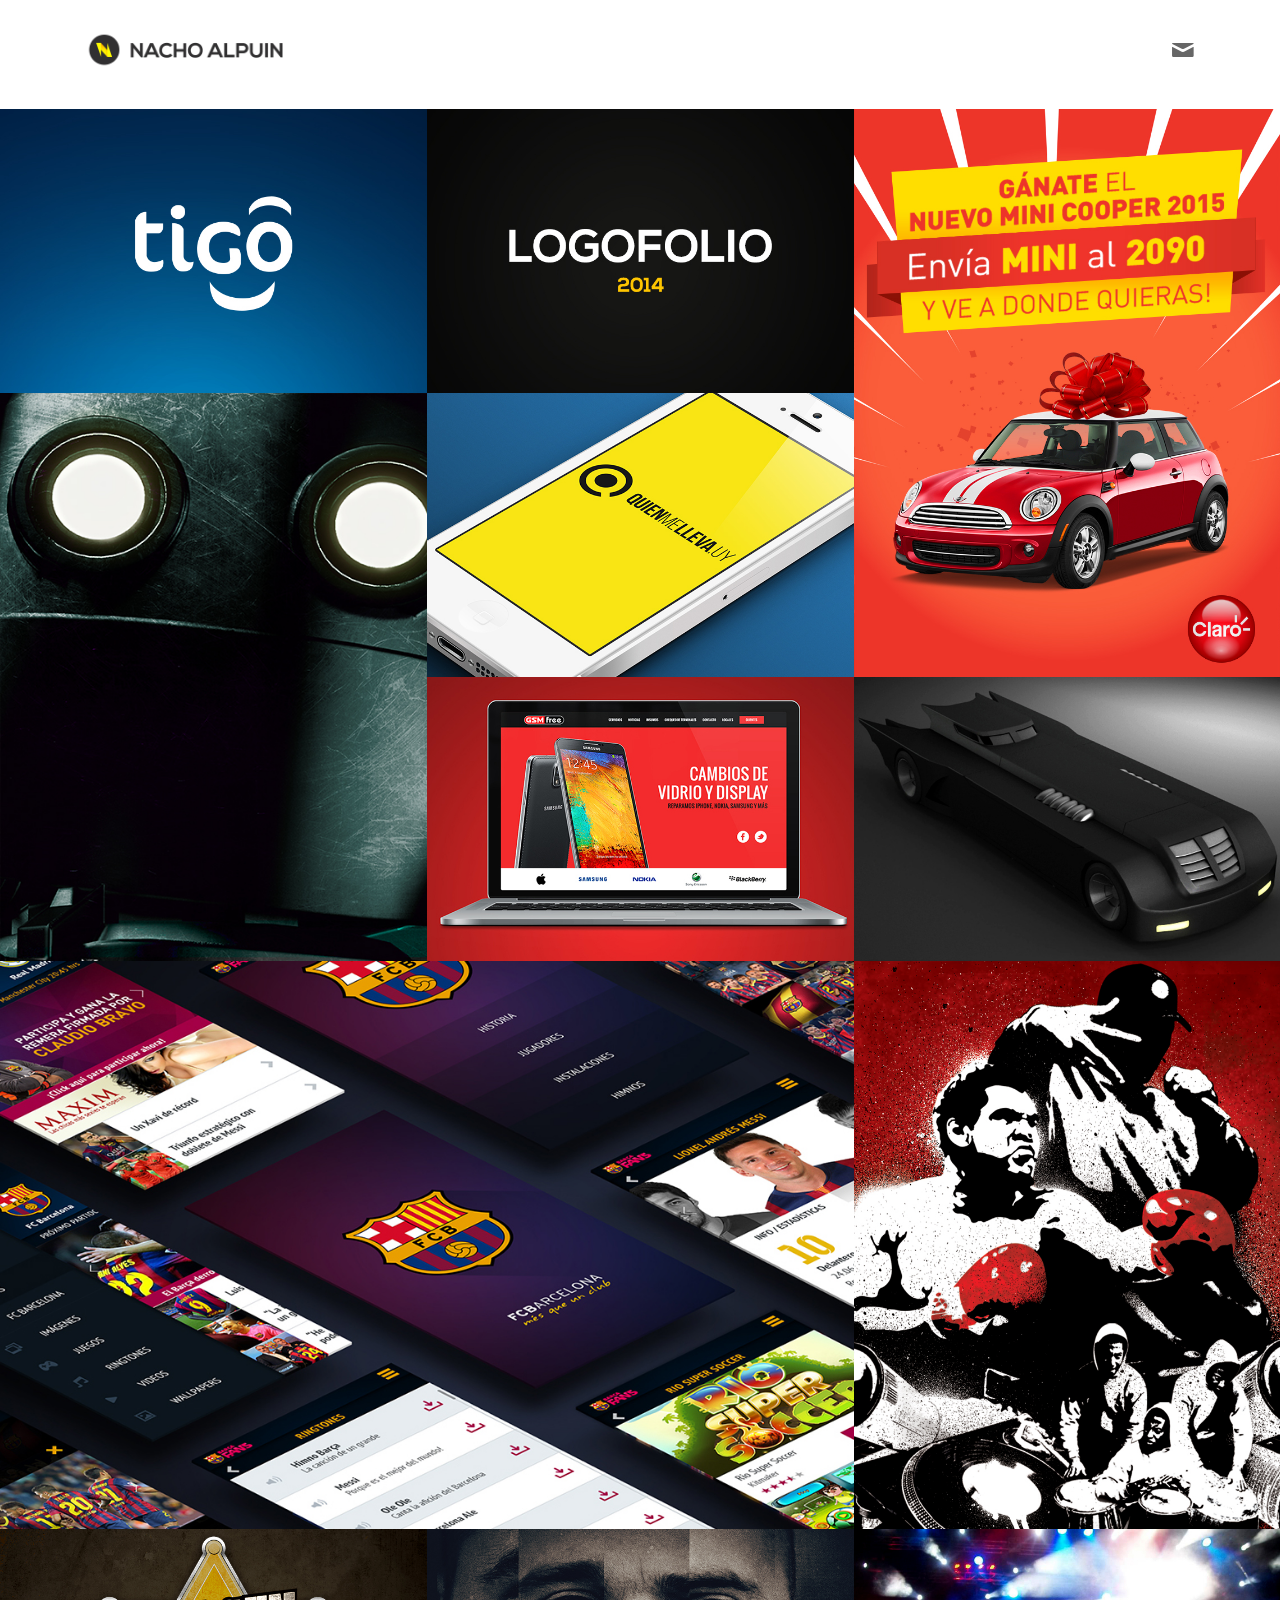
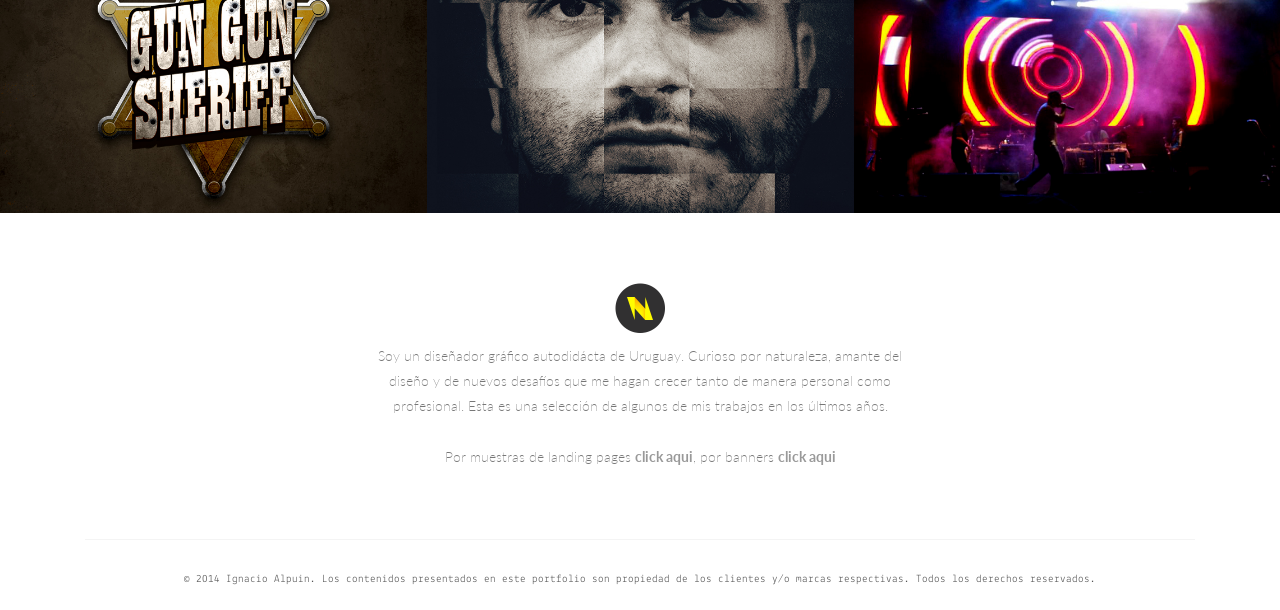
==== index.html @ 097c239c "Upload site" ====
<!DOCTYPE html>
<html lang="en">
<head>
	<meta charset="UTF-8" />
	<meta content="width=device-width,initial-scale=1.0,maximum-scale=1.0" name="viewport">
	<title>Nacho Alpuin Portfolio</title>
	<link rel="shortcut icon" type="image/x-icon" href="imgs/nacho-logo.ico">

	<!-- Font -->
	<link href='http://fonts.googleapis.com/css?family=Lekton:400,700' rel='stylesheet' type='text/css'>
	<link href='http://fonts.googleapis.com/css?family=Lato:300,400,700' rel='stylesheet' type='text/css'>
	
	<!-- Css -->
	<link rel="stylesheet" href="css/timber.css" />
	<link rel="stylesheet" href="css/templates.css" />
	<link rel="stylesheet" href="css/skin.css" />
	
	<!-- Bottom Scripts -->
	<script src="js/jquery-1.11.2.min.js"></script>
	<script src="js/timber.master.min.js"></script>
	<script src="js/template-functions.js"></script>
	
	<!-- Animated images -->

	
	<!-- Add fancyBox -->
	<link rel="stylesheet" href="fancybox/source/jquery.fancybox.css?v=2.1.5" type="text/css" media="screen" />
	<script type="text/javascript" src="fancybox/source/jquery.fancybox.pack.js?v=2.1.5"></script>
	<link rel="stylesheet" href="fancybox/source/helpers/jquery.fancybox-thumbs.css?v=1.0.7" type="text/css" media="screen" />
	<script type="text/javascript" src="fancybox/source/helpers/jquery.fancybox-thumbs.js?v=1.0.7"></script>
	
	<!-- Optionally add helpers - button, thumbnail and/or media -->
	<link rel="stylesheet" href="fancybox/source/helpers/jquery.fancybox-buttons.css?v=1.0.5" type="text/css" media="screen" />
	<script type="text/javascript" src="fancybox/source/helpers/jquery.fancybox-buttons.js?v=1.0.5"></script>
	<script type="text/javascript" src="fancybox/source/helpers/jquery.fancybox-media.js?v=1.0.6"></script>
	
	<!-- Add mousewheel plugin (this is optional) -->
	<script type="text/javascript" src="fancybox/lib/jquery.mousewheel-3.0.6.pack.js"></script>
	
	
	<script type="text/javascript">
		$("a.fancybox")
		.attr('rel', 'gallery')
		.fancybox({
			padding : 0
		});
	</script>
	
	

	<!--[if lt IE 9]>
    	<script type="text/javascript" src="http://html5shiv.googlecode.com/svn/trunk/html5.js"></script>
    <![endif]-->
	
	</script>

</head>
<body class="home-page">

	<!-- Side Navigation Menu -->
	<aside id="mobile-access" class="side-navigation-wrapper enter-right">
		<div class="side-navigation-header">
			<div class="logo">
				<a href="index.html"><img src="imgs/logo-dark.png" alt="Nacho Logo" /></a>
			</div>
			<div id="side-nav-hide" class="navigation-hide">
				<a href="">
					<span class="icon-cancel medium"></span>
				</a>
			</div>
		</div>
		
		<section class="section-block contact-2 bkg-grey-ultralight">
					<div class="row">
						<div class="column width-12">
							
							<h6 class="color-gray no-margin-top">CONTACTO</h6>
							<div class="contact-form-container">
								<form class="contact-form" action="php/send-email.php" method="post" novalidate>
									<div class="row">
										<div class="column width-6">
											<input type="text" name="fname" class="form-fname form-element large" placeholder="Nombre*" tabindex="1" required>
										</div>
										<div class="column width-6">
											<input type="text" name="lname" class="form-lname form-element large" placeholder="Apellido" tabindex="2">
										</div>
										<div class="column width-6">
											<input type="email" name="email" class="form-email form-element large" placeholder="Email*" tabindex="3" required>
										</div>
										<div class="column width-6">
											<input type="text" name="website" class="form-website form-element large" placeholder="Sitio Web" tabindex="4">
										</div>
										<div class="column width-6">
											<input type="text" name="honeypot" class="form-honeypot form-element large">
										</div>
									</div>
									<div class="row">
										<div class="column width-12">
											<textarea name="message" class="form-message form-element medium" placeholder="Mensaje*" tabindex="5" required></textarea>
											<div class="clear"></div>
											<input type="submit" value="Enviar" class="form-submit medium button bkg-charcoal bkg-hover-charcoal color-white color-hover-white">
										</div>
									</div>
								</form>
								<div class="form-response"></div>
							</div>
						</div>
					</div>
				</section>
		
		
		
		<div class="side-navigation-footer">
			
			&copy; 2014 Ignacio Alpuin. Los contenidos presentados en este portfolio son propiedad de los clientes y/o marcas respectivas. Todos los derechos reservados.
		</div>
	</aside>
	<!-- Side Navigation Menu End -->

	<div class="wrapper">
		<div class="wrapper-inner">

			<!-- Header -->
			<header class="header-3 header" data-helper-in-threshold="300" data-helper-out-threshold="500" data-sticky-threshold="300" data-compact-threshold="300">
				<div class="header-inner">
					<div class="row nav-bar reveal-side-navigation">
						<div class="column width-12 nav-bar-inner">
							<div class="logo">
								<a href="#"><img src="imgs/logo-dark.png" alt="Nacho Logo" /></a>
							</div>
							<div id="side-nav-show" class="navigation-show">
								<a href="#">
									<span class="icon-mail medium"></span>
								</a>
							</div>
						</div>
					</div>
				</div>
			</header>
			<!-- Header End -->

			<!-- Content -->
			<div class="content clearfix reveal-side-navigation">

				<!-- Portfolio Grid Section 5 -->
				<div class="section-block portfolio-5 full-width no-margins">
					<div class="row">
						<div class="column width-12">
							<div class="row content-grid-3 masonry-grid">
								<div class="grid-item design">
									<div class="thumbnail">
										<a class="overlay-link fancybox" href="imgs/portfolio/Quiero-Ganar_Facebook-App_Step01.jpg" rel="gallery01">
											<img src="imgs/thumbs/tigo_fb.jpg" alt=""/>
											<span class="overlay-info animation-fade-in">
												<span>
													<span>
														<span class="project-title">Dise&ntilde;o de aplicaci&oacute;n para Facebook</span><br>
														<span class="project-description">Tigo Colombia</span>
													</span>
												</span>
											</span>
										</a>
										<div class="hidden">
											<a class="fancybox" href="imgs/portfolio/Quiero-Ganar_Facebook-App_Step02.jpg" rel="gallery01"></a>
										</div>	
									</div>
								</div>
								<div class="grid-item design photography">
									<div class="thumbnail">
										<a class="overlay-link fancybox" href="imgs/portfolio/MobiPago.jpg" rel="gallery01">
											<img src="imgs/thumbs/logofolio.jpg" alt=""/>
											<span class="overlay-info animation-fade-in">
												<span>
													<span>
														<span class="project-title">Cat&Aacute;logo de logos</span><br>
														<span class="project-description">Varios clientes</span>
													</span>
												</span>
											</span>
										</a>
										<div class="hidden">
											<!-- Logos 01 -->
												<a class="fancybox" href="imgs/portfolio/ParkingMobi.jpg" rel="gallery01"></a>
												<a class="fancybox" href="imgs/portfolio/Amaru.jpg" rel="gallery01"></a>
												<a class="fancybox" href="imgs/portfolio/ContraLasCuerdas.jpg" rel="gallery01"></a>
												<a class="fancybox" href="imgs/portfolio/Goool.jpg" rel="gallery01"></a>
												<a class="fancybox" href="imgs/portfolio/Intese.jpg" rel="gallery01"></a>
												<a class="fancybox" href="imgs/portfolio/ColorBox.jpg" rel="gallery01"></a>
												<a class="fancybox" href="imgs/portfolio/TwilightGroupUSA.jpg" rel="gallery01"></a>
										</div>	
									</div>
								</div>
								<div class="grid-item design portrait">
									<div class="thumbnail">
										<a class="overlay-link fancybox" href="imgs/portfolio/Claro_Morris.jpg" rel="gallery01">
											<img src="imgs/thumbs/claro_mini.jpg" alt=""/>
											<span class="overlay-info animation-fade-in">
												<span>
													<span>
														<span class="project-title">Dise&ntilde;o promo Mini Cooper</span><br>
														<span class="project-description">Claro Paraguay.</span>
													</span>
												</span>
											</span>
										</a>
										<div class="hidden">
											<!-- Claro Mini -->
											<a class="fancybox" href="imgs/portfolio/Claro_Morris_02.jpg" rel="gallery01"></a>
											<a class="fancybox" href="imgs/portfolio/Claro_Morris_03.jpg" rel="gallery01"></a>
											<a class="fancybox" href="imgs/portfolio/Claro_Morris_04.jpg" rel="gallery01"></a>
										</div>	
									</div>
								</div>
								<div class="grid-item identity portrait">
									<div class="thumbnail">
										<a class="overlay-link fancybox" href="imgs/portfolio/LTP_LPYLT_Discos_Unclean.jpg" rel="gallery01">
											<img src="imgs/thumbs/ltp_tormenta.jpg" alt=""/>
											<span class="overlay-info animation-fade-in">
												<span>
													<span>
														<span class="project-title">Arte y dise&ntilde;o de disco</span><br>
														<span class="project-description">Latejapride* - Las palabras y la tormenta</span>
													</span>
												</span>
											</span>
										</a>
										<div class="hidden">
											<!-- LTP Las Palabras -->
											<a class="fancybox" href="imgs/portfolio/LTP_LPYLT_Discos_Unclean_02.jpg" rel="gallery01"></a>
											<a class="fancybox" href="imgs/portfolio/LTP_LPYLT_booklet_002.jpg" rel="gallery01"></a>
											<a class="fancybox" href="imgs/portfolio/LTP_LPYLT_booklet_003.jpg" rel="gallery01"></a>
											<a class="fancybox" href="imgs/portfolio/LTP_LPYLT_booklet_004.jpg" rel="gallery01"></a>
											<a class="fancybox" href="imgs/portfolio/LTP_LPYLT_Afiches.jpg" rel="gallery01"></a>
											<a class="fancybox" href="imgs/portfolio/LTP_LPYLT_facebookCovers.jpg" rel="gallery01"></a>
											<a class="fancybox" href="imgs/portfolio/LTP_LPYLT_LaMarchaTropical.jpg" rel="gallery01"></a>
										</div>	
									</div>
								</div>
								<div class="grid-item web-design photography">
									<div class="thumbnail">
										<a class="overlay-link fancybox" href="imgs/portfolio/QML_00.jpg" rel="gallery01">
											<img src="imgs/thumbs/QML_thumb.jpg" alt=""/>
											<span class="overlay-info animation-fade-in">
												<span>
													<span>
														<span class="project-title">Dise&ntilde;o web y logo</span><br>
														<span class="project-description">Quienmelleva.uy</span>
													</span>
												</span>
											</span>
										</a>
										<div class="hidden">
											<!-- QML -->
											<a class="fancybox" href="imgs/portfolio/QML_01.jpg" rel="gallery01"></a>
											<a class="fancybox" href="imgs/portfolio/QML_02.jpg" rel="gallery01"></a>
											<a class="fancybox" href="imgs/portfolio/QML_03.jpg" rel="gallery01"></a>
											<a class="fancybox" href="imgs/portfolio/QML_04.jpg" rel="gallery01"></a>
										</div>	
									</div>
								</div>
								<div class="grid-item identity">
									<div class="thumbnail">
										<a class="overlay-link fancybox" href="imgs/portfolio/GSM_01.jpg" rel="gallery01">
											<img src="imgs/thumbs/GSM_Free.jpg" alt=""/>
											<span class="overlay-info animation-fade-in">
												<span>
													<span>
														<span class="project-title">Dise&ntilde;o web y maquetaci&oacute;n</span><br>
														<span class="project-description">GSM Free Uruguay</span>
													</span>
												</span>
											</span>
										</a>
										<div class="hidden">
											<!-- GSM -->
											<a class="fancybox" href="imgs/portfolio/GSM_02.jpg" rel="gallery01"></a>
										</div>	
									</div>
								</div>
								<div class="grid-item photography large">
									<div class="thumbnail">
										<a class="overlay-link fancybox" href="imgs/portfolio/Barca_00.jpg" rel="gallery01">
											<img src="imgs/thumbs/fcb_fanApp.jpg" alt=""/>
											<span class="overlay-info animation-fade-in">
												<span>
													<span>
														<span class="project-title">Propuesta de redise&ntilde;o para app de Bar&ccedil;a Fans</span><br>
														<span class="project-description">Tigo Colombia & FC Barcelona</span>
													</span>
												</span>
											</span>
										</a>
										<div class="hidden">
											<!-- BARCELONA -->
											<a class="fancybox" href="imgs/portfolio/Barca_02.jpg" rel="gallery01"></a>
											<a class="fancybox" href="imgs/portfolio/Barca_03.jpg" rel="gallery01"></a>
											<a class="fancybox" href="imgs/portfolio/Barca_04.jpg" rel="gallery01"></a>
											<a class="fancybox" href="imgs/portfolio/Barca_05.jpg" rel="gallery01"></a>
										</div>	
									</div>
								</div>
								<div class="grid-item identity">
									<div class="thumbnail">
										<a class="overlay-link fancybox" href="imgs/portfolio/Illus_01.jpg" rel="gallery01">
											<img src="imgs/thumbs/ilustraciones_varias.jpg" alt=""/>
											<span class="overlay-info animation-fade-in">
												<span>
													<span>
														<span class="project-title">Ilustraci&Oacute;n, modelado 3D, Animaci&Oacute;n</span><br>
														<span class="project-description">Clientes Varios</span>
													</span>
												</span>
											</span>
										</a>
										<div class="hidden animGallery">
										
											<!-- ILUSTRACIONES VARIAS -->
											
										</div>
									</div>
								</div>
								<div class="grid-item design portrait">
									<div class="thumbnail">
										<a class="overlay-link fancybox" href="imgs/portfolio/CLC_01.jpg" rel="gallery01">
											<img src="imgs/thumbs/clc_disco.jpg" alt=""/>
											<span class="overlay-info animation-fade-in">
												<span>
													<span>
														<span class="project-title">Arte y dise&ntilde;o de disco</span><br>
														<span class="project-description">Contra Las Cuerdas</span>
													</span>
												</span>
											</span>
										</a>
										<div class="hidden">
											<!-- CLC -->
											<a class="fancybox" href="imgs/portfolio/CLC_02.jpg" rel="gallery01"></a>
											<a class="fancybox" href="imgs/portfolio/CLC_04.jpg" rel="gallery01"></a>
											<a class="fancybox" href="imgs/portfolio/CLC_05.jpg" rel="gallery01"></a>
										</div>
									</div>
								</div>
								<div class="grid-item web-design photography">
									<div class="thumbnail">
										<a class="overlay-link fancybox" href="imgs/portfolio/Logos_Alt_01.jpg" rel="gallery01">
											<img src="imgs/thumbs/other_logos.jpg" alt=""/>
											<span class="overlay-info animation-fade-in">
												<span>
													<span>
														<span class="project-title">Web & Mobile App Logos</span><br>
														<span class="project-description">Varios Clientes</span>
													</span>
												</span>
											</span>
										</a>
										<div class="hidden">
											<!-- OTROS LOGOS -->
											<a class="fancybox" href="imgs/portfolio/Logos_Alt_02.jpg" rel="gallery01"></a>
											<a class="fancybox" href="imgs/portfolio/Logos_Alt_03.jpg" rel="gallery01"></a>
											<a class="fancybox" href="imgs/portfolio/Logos_Alt_04.jpg" rel="gallery01"></a>
											<a class="fancybox" href="imgs/portfolio/Logos_Alt_06.jpg" rel="gallery01"></a>
											<a class="fancybox" href="imgs/portfolio/Logos_Alt_07.jpg" rel="gallery01"></a>
										</div>
									</div>
								</div>
								<div class="grid-item identity">
									<div class="thumbnail">
										<a class="overlay-link fancybox" href="imgs/portfolio/LTP_RC_01.jpg" rel="gallery01">
											<img src="imgs/thumbs/ltp_rompecabezas.jpg" alt=""/>
											<span class="overlay-info animation-fade-in">
												<span>
													<span>
														<span class="project-title">Arte y dise&ntilde;o de disco</span><br>
														<span class="project-description">Latejapride* - Rompecabezas</span>
													</span>
												</span>
											</span>
										</a>
										<div class="hidden">
											<!-- LTP RC -->
											<a class="fancybox" href="imgs/portfolio/LTP_RC_02.jpg" rel="gallery01"></a>
										</div>
									</div>
								</div>
								<div class="grid-item design">
									<div class="thumbnail">
										<!-- <a class="overlay-link fancybox fancybox.iframe" href="imgs/portfolio/ltpvisuales.html" rel="gallery01"> -->
										<a class="overlay-link fancybox" href="imgs/portfolio/ltp_visuales.gif" rel="gallery01">
											<img src="imgs/thumbs/visuales_ltp.jpg" alt=""/>
											<span class="overlay-info animation-fade-in">
												<span>
													<span>
														<span class="project-title">Dise&ntilde;o, edici&oacute;n, animaci&oacute;n y proyecci&oacute;n de visuales en vivo</span><br>
														<span class="project-description">Latejapride*</span>
													</span>
												</span>
											</span>
										</a>
									</div>
								</div>
							</div>
						</div>
					</div>
				</div>
				<!-- Portfolio Grid Section 5 End -->

			</div>
			<!-- Content End -->

			<!-- Footer 1-->
			<footer class="footer-1 footer reveal-side-navigation">
				<div class="footer-top center">
					<div class="row">
						<div class="column width-12">
							<div class="footer-logo">
								<a href="index.html"><img src="imgs/logo-footer.png" alt="Nacho Logo" /></a>
							</div>
						</div>
						<div class="column width-6 push-3">
							<div class="footer-top-inner">
								<p>Soy un dise&ntilde;ador gr&aacute;fico autodid&aacute;cta de Uruguay. Curioso por naturaleza, amante del dise&ntilde;o y de nuevos desaf&iacute;os que me hagan crecer tanto de manera personal como profesional. Esta es una selecci&oacute;n de algunos de mis trabajos en los &uacute;ltimos a&ntilde;os.</br></br><span class="moreSamples">Por muestras de landing pages <a href="http://landingsamples.rocksolidlabs.com/">click aqui</a>, por banners  <a href="http://bannersamples.rocksolidlabs.com/">click aqui</a></span></p>
							</div>
						</div>
					</div>
				</div>
				<div class="footer-bottom center">
					<div class="row">
						<div class="column width-12">
							<div class="footer-bottom-inner">
								<p class="copyright no-margin-bottom">&copy; 2014 Ignacio Alpuin. Los contenidos presentados en este portfolio son propiedad de los clientes y/o marcas respectivas. Todos los derechos reservados.</p>
							</div>
						</div>
					</div> 
				</div>
			</footer>
			<!-- Footer 1 End -->

		</div>
	</div>	
	
	<script type="text/javascript">
		
		if( !!window.chrome){
		console.log('fuckthisshit')
			$('.animGallery').append('<a class="fancybox" href="imgs/portfolio/Anim_icons.webp" rel="gallery01"></a><a class="fancybox" href="imgs/portfolio/Anim_Halloween_Vampi.webp" rel="gallery01"></a><a class="fancybox" href="imgs/portfolio/Anim_Halloween_Zombie.webp" rel="gallery01"></a><a class="fancybox" href="imgs/portfolio/Anim_Sheriff.webp" rel="gallery01"></a><a class="fancybox" href="imgs/portfolio/Anim_RubyConf.gif" rel="gallery01"></a><a class="fancybox" href="imgs/portfolio/Anim_Horses.webp" rel="gallery01"></a><a class="fancybox" href="imgs/portfolio/Illus_02.jpg" rel="gallery01"></a><a class="fancybox" href="imgs/portfolio/Illus_modem_01.jpg" rel="gallery01"></a><a class="fancybox" href="imgs/portfolio/Illus_modem_02.jpg" rel="gallery01"></a>')
			//Chrome	
		}else if( typeof InstallTrigger !== 'undefined' || Object.prototype.toString.call(window.HTMLElement).indexOf('Constructor') > 0 ){
			$('.animGallery').append('<a class="fancybox" href="imgs/portfolio/Anim_icons.png" rel="gallery01"></a><a class="fancybox" href="imgs/portfolio/Anim_Halloween_Vampi.png" rel="gallery01"></a><a class="fancybox" href="imgs/portfolio/Anim_Halloween_Zombie.png" rel="gallery01"></a><a class="fancybox" href="imgs/portfolio/Anim_Sheriff.png" rel="gallery01"></a><a class="fancybox" href="imgs/portfolio/Anim_RubyConf.gif" rel="gallery01"></a><a class="fancybox" href="imgs/portfolio/Anim_Horses.png" rel="gallery01"></a><a class="fancybox" href="imgs/portfolio/Illus_02.jpg" rel="gallery01"></a><a class="fancybox" href="imgs/portfolio/Illus_modem_01.jpg" rel="gallery01"></a><a class="fancybox" href="imgs/portfolio/Illus_modem_02.jpg" rel="gallery01"></a>')
			//Firefox & Safari
		}else{
			$('.animGallery').append('<a class="fancybox" href="imgs/portfolio/Anim_icons.gif" rel="gallery01"></a><a class="fancybox" href="imgs/portfolio/Anim_Halloween_Vampi.gif" rel="gallery01"></a><a class="fancybox" href="imgs/portfolio/Anim_Halloween_Zombie.gif" rel="gallery01"></a><a class="fancybox" href="imgs/portfolio/Anim_Sheriff.gif" rel="gallery01"></a><a class="fancybox" href="imgs/portfolio/Anim_RubyConf.gif" rel="gallery01"></a><a class="fancybox" href="imgs/portfolio/Anim_Horses.gif" rel="gallery01"></a><a class="fancybox" href="imgs/portfolio/Illus_02.jpg" rel="gallery01"></a><a class="fancybox" href="imgs/portfolio/Illus_modem_01.jpg" rel="gallery01"></a><a class="fancybox" href="imgs/portfolio/Illus_modem_02.jpg" rel="gallery01"></a>')
			//Others
		}
	</script>	
		
</body>
</html>
---- css/timber.css ----
/*------------------------------------------------------------------
Timber Framework
Version: 1;
Author: ThemeMountain
Copyright: ThemeMountain
License: MIT

[Table of contents]

1. Common
2. Timber Grid
3. Helper Classes
4. Prototype Classes
5. Main Navigation
6. Side Navigation
7. Overlay Navigation
8. Images
9. Content Grids
10. Feature Columns
11. Form Elements
12. Buttons
13. Dropdowns
14. Lists
15. Tabs
16. Accordion
17. Tables
18. Pricing Tables
19. Boxes
20. Labels
21. Charts
22. Video & Audio
23. Dividers
24. Typography
25. Blockquotes
26. Code & Pre
27. Font Icons
28. Display Classes
29. Color Classes
30. Text Highlight
31. Animation
32. Media Queries
-------------------------------------------------------------------*/

/*------------------------------------------------------------------
[1. Common]
*/
html{
	font-size: 62.5%;
}
html, body {
	max-width: 100%;
}
body {
	padding: 0;
	margin: 0;
	background: #ffffff;
	color: #666666;
 	font-family: "Helvetica Neue", "Helvetica", Helvetica, Arial, sans-serif;
 	font-weight: normal;
	font-style: normal;
	font-size: 1.4rem;
	line-height: 1;
	overflow-x: hidden !important;
    overflow-y: scroll;
    -webkit-text-size-adjust: none;
}
*,
*:before,
*:after {
	-moz-box-sizing: border-box;
	-webkit-box-sizing: border-box;
	box-sizing: border-box;
}
.page-fade-reset{
	opacity: 1;
	-webkit-transition-duration: 0ms;
	-moz-transition-duration: 0ms;
	-o-transition-duration: 0ms;
	-ms-transition-duration: 0ms;
	transition-duration: 0ms;
}
.page-fade-out{
	opacity: 0;
	-webkit-transition-property: opacity;
	-moz-transition-property: opacity;
	-o-transition-property: opacity;
	-ms-transition-property: opacity;
	transition-property: opacity;
	-webkit-transition-duration: 500ms;
	-moz-transition-duration: 500ms;
	-o-transition-duration: 500ms;
	-ms-transition-duration: 500ms;
	transition-duration: 500ms;
	-webkit-backface-visibility: hidden;
}

/*------------------------------------------------------------------
[2. Timber Grid]
*/
.wrapper{
	width: 100%;
	background: #ffffff;
	margin-right: auto;
	margin-left: auto;
	overflow: hidden;
}
.wrapper-inner{
	max-width: 100%;
	margin-right: auto;
	margin-left: auto;
	overflow: hidden;
}
.aux-navigation-active .wrapper{
	position: relative;
}
.mobile.aux-navigation-active .wrapper{
	position: fixed;
}
.row{
	width: 100%;
	max-width: 114rem;
	margin-right: auto;
	margin-left: auto;
	margin-top: 0;
	margin-bottom: 0;
}
.row.full-width{
	max-width: 100%;
}
.row .row{
	width: auto;
	margin-right: -1.5rem;
	margin-left: -1.5rem;
}
.row:before, 
.row:after{
	content: ".";
	display: block;
	height: 0;
	overflow: hidden;
}
.row:after{
	clear: both;
}
.column,
[class*="content-grid"] .grid-item{
	width: 100%;
	padding-left: 1.5rem;
	padding-right: 1.5rem;
	float: left;
}
.row.collapse .column{
	padding-left: 0;
	padding-right: 0;
}

/*Row padding*/
.row.small{
	padding: 3rem 0;
}
.row.medium{
	padding: 5rem 0;
}
.row.large{
	padding: 7rem 0;
}
.row.xlarge{
	padding: 9rem 0;
}

/*Columns Widths*/
.width-1	{width: 8.33333%;}
.width-2	{width: 16.66667%;}
.width-3	{width: 25%;}
.width-4	{width: 33.33333%;}
.width-5	{width: 41.66667%;}
.width-6	{width: 50%;}
.width-7	{width: 58.33333%;}
.width-8	{width: 66.66667%;}
.width-9	{width: 75%;}
.width-10	{width: 83.33333%;}
.width-11	{width: 91.66667%;}
.width-12	{width: 100%;}

/*Push - Pull*/
.column[class*='push-'],
.column[class*='pull-']{
	position: relative;
}
.push-1		{left: 8.33333%;}
.push-2		{left: 16.66667%;}
.push-3		{left: 25%;}
.push-4		{left: 33.33333%;}
.push-5		{left: 41.66667%;}
.push-6		{left: 50%;}
.push-7		{left: 58.33333%;}
.push-8		{left: 66.66667%;}
.push-9		{left: 75%;}
.push-10	{left: 83.33333%;}
.push-11	{left: 91.66667%;}

.pull-1		{right: 8.33333%;}
.pull-2		{right: 16.66667%;}
.pull-3		{right: 25%;}
.pull-4		{right: 33.33333%;}
.pull-5		{right: 41.66667%;}
.pull-6		{right: 50%;}
.pull-7		{right: 58.33333%;}
.pull-8		{right: 66.66667%;}
.pull-9		{right: 75%;}
.pull-10	{right: 83.33333%;}
.pull-11	{right: 91.66667%;}

/*Offset*/
.offset-1	{margin-left: 8.33333%;}
.offset-2	{margin-left: 16.66667%;}
.offset-3	{margin-left: 25%;}
.offset-4	{margin-left: 33.33333%;}
.offset-5	{margin-left: 41.66667%;}
.offset-6	{margin-left: 50%;}
.offset-7	{margin-left: 58.33333%;}
.offset-8	{margin-left: 66.66667%;}
.offset-9	{margin-left: 75%;}
.offset-10	{margin-left: 83.33333%;}
.offset-11	{margin-left: 91.66667%;}

/*Clear Margins*/
.alpha{padding-left: 0;}
.omega{padding-right: 0;}

/*Clearfix*/
.clear {
	width: 0;
	height: 0;
	display: block;
	clear: both;
	overflow: hidden;
	visibility: hidden;
}
.clearfix:before,
.clearfix:after,
.row:before,
.row:after{
	height: 0;
	content: ".";
	display: block;
	overflow: hidden;
}
.clearfix:after,
.row:after{
	clear: both;
}

/*------------------------------------------------------------------
[3. Helper Classes]
*/
.left{
	text-align: left;
}
.right{
	text-align: right;
}
.center{
	text-align: center;
}
.pull-left{
	float: left !important;
}
.pull-right{
	float: right !important;
}
.v-align-bottom{
	vertical-align: bottom !important;
}
.v-align-top{
	vertical-align: top !important;
}
.v-align-top .background-on-mobile{
	margin-top: -2rem;
}
.v-align-bottom .background-on-mobile{
	margin-bottom: -2rem;
}
.hide{
	display: none !important;
	visibility: hidden;
}
.show{
	display: block !important;
}
.mobile .hide-on-mobile,
.mobile .hide-on-mobile *{
	display: none !important;
}
.inline,
[class*="border-"].inline,
[class*="bkg-"].inline{
	display: inline-block !important;
}
.no-margins{
	margin: 0 !important;
}
.no-margin-bottom{
	margin-bottom: 0 !important;
}
.no-margin-top{
	margin-top: 0 !important; 
}
.no-margin-left{
	margin-left: 0 !important;
}
.no-margin-right{
	margin-right: 0 !important; 
}

/*------------------------------------------------------------------
[4. Prototype Classes]
*/
.prototype{
	font-size: 1.1rem;
	line-height: 3.5rem;
}
.row.prototype .column:nth-child(odd){
	background: #f9f9f9;
}
.row.prototype .column:nth-child(even){
	background: #eee;
}

/*------------------------------------------------------------------
[5. Main Navigation]
*/
.nav-bar{
	width: 100%;
	min-height: 5rem;
}
.nav-bar-inner{
	position: relative;
}
.nav-bar .logo{
	height: 5rem;
	line-height: 5rem;
	float: left;
}
.navigation{
	float: left;
}
.navigation.nav-right{
	float: right;
}
.navigation.nav-center{
	float: none;
	display: block;
}
.navigation ul{
	padding: 0;
	margin: 0;
	list-style: none;
}
.navigation.nav-center ul{
	text-align: center;
}
.navigation ul li{
	margin: 0;
	float: left;
}
.navigation.nav-center ul > li{
	margin-left: -0.4rem;
	float: none;
	display: inline-block;
}
.navigation .sub-menu{
	width: 16rem;
	text-align: left;
	background: #222222;
	background: rgba(34,34,34,1);
	box-shadow: 0 0.2rem 0.2rem rgba(0,0,0,.3);
	opacity: 0;
	visibility: hidden;
	position: absolute;
	z-index: 101;
}
.navigation .sub-menu ul{
	top: 0;
	left: 16rem;
}
.navigation .sub-menu li{
	background: none;
	border-bottom: 1px solid #272727;
	float: none;
}
.navigation ul li a{
	padding: 0 1.5rem;
	font-family: Arial,serif; 
	font-size: 1.1rem;
	color: #878787; 
	text-decoration: none;
	display: block;
	word-wrap: break-word;
}
.navigation > ul > li > a{
	background-color: rgba(0,0,0,0);
	line-height: 5rem;
}
.navigation ul li:hover > a{
	background: #222222;
	color: #ffffff;
}
.navigation .sub-menu li a{
	padding: 1.2rem 1.5rem;
	line-height: 1.8;
	color: #666666;
}
.navigation .sub-menu li:last-child{
	border: none;
}
.navigation .sub-menu li.menu-item-has-children > a:after{
	width: 5px;
	height: 5px;
	margin-right: -8px;
	font-size: 9px;
	content:"\25b8";
	float: right;
    position: relative;
    top: 1px;   
}
.navigation .sub-menu li:hover > a{
	background: #333333;
	color: #ffffff;
}
.navigation ul li:hover > .sub-menu{
	visibility: visible;
	opacity: 1;
}
.navigation ul li.current > a{
	background: #1b1b1b;
	color: #ffffff;
}
.navigation ul li.current > a:hover{
	color: #ffffff;
}

/* Mega Sub Menu */
.navigation .mega-sub-menu{
	width: 100%;
	padding: 2rem 0;
	background: #222222;
	background: rgba(34,34,34,1);
	box-shadow: 0 0.2rem 0.2rem rgba(0,0,0,.3);
	opacity: 0;
	visibility: hidden;
	position: absolute;
	left: 0;
	z-index: 101;
}
.navigation .mega-sub-menu > li{
	width: 33.33333%;
	padding: 0 2rem;
	text-align: left;
	float: left;
	border-right: 1px solid #333333;
}
.navigation .mega-sub-menu > li:last-child{
	border-right: none;
}
/* Mega Menu Link Parent */
.navigation .mega-sub-menu > li > a{
	padding: 0rem 1.5rem 0.7rem 1.5rem;
	font-size: 1.2rem;
	line-height: 1.8;
	text-transform: uppercase;
}
/* Mega Menu Child Links */
.navigation .mega-sub-menu ul li a{
	padding: 0.6rem 1.5rem;
	line-height: 1.8;
	color: #666666;
}
.navigation .mega-sub-menu ul li.current > a{
	color: #ffffff;
}
.navigation .mega-sub-menu ul li:hover > a{
	background: #333333;
	color: #ffffff;
}
.navigation .mega-sub-menu li ul > li{
	float: none;
}
.navigation ul li:hover > .mega-sub-menu{
	visibility: visible;
	opacity: 1;
}

/* Menu Animation Attributes */
.navigation .sub-menu,
.navigation .mega-sub-menu{
	-webkit-transition-property: -webkit-transform, opacity, visibility;
	-moz-transition-property: -moz-transform, opacity, visibility;
	-o-transition-property: -o-transform, opacity, visibility;
	transition-property: transform, opacity, visibility;
	-webkit-transition-duration: 400ms;
	-moz-transition-duration: 400ms;
	-o-transition-duration: 400ms;
	transition-duration: 400ms;
}
.navigation ul li a{
	-webkit-transition-property: background, color, line-height;
	-moz-transition-property: background, color, line-height;
	-o-transition-property: background, color, line-height;
	transition-property: background, color, line-height;
	-webkit-transition-duration: 500ms;
	-moz-transition-duration: 500ms;
	-o-transition-duration: 500ms;
	transition-duration: 500ms;
}

/* Mobile */
.mobile header .navigation{
	display: none !important;
}

/* Mobile Access */
.mobile .navigation-show{
	display: block;
}

/* Aux Nav Toggle Button*/
.navigation-show{
	width: 2.4rem;
	height: 5rem;
	text-align: center;
	display: none;
	float: right;
}
.navigation-show a{
	height: 100%;
	text-align: center;
	color:#666666;
	display: block;
}
.navigation-show a:hover{
	color:#fff;
}
.navigation-hide{
	height: 5rem;
	line-height: 5rem;
	float: right;
}
.navigation-hide a.hide{
	width: 5rem;
	height: 5rem;
	text-align: center;
	color: #666666;
	display: inline-block;
}
.navigation-hide a.hide:hover{
	color:#fff;
}

/*------------------------------------------------------------------
[6. Side Navigation]
*/
.side-navigation-wrapper{
	width: 35rem;
	min-height: 100%;
	padding: 0;
	background: #292929;
	box-shadow: inset -7px 0 9px -7px rgba( 0, 0, 0, 0.6 );
	position: fixed;
	left: 0;
	right: auto;
	z-index: 102;
	-webkit-transform: translate3d(-35rem,0,0);
	   -moz-transform: translate3d(-35rem,0,0);
	    -ms-transform: translate3d(-35rem,0,0);
	     -o-transform: translate3d(-35rem,0,0);
	        transform: translate3d(-35rem,0,0);
}
.side-navigation-wrapper.enter-right{
	text-align: left;
	box-shadow: inset 7px 0 9px -7px rgba( 0, 0, 0, 0.6 );
	right: 0;
	left: auto;
	-webkit-transform: translate3d(35rem,0,0);
	   -moz-transform: translate3d(35rem,0,0);
	    -ms-transform: translate3d(35rem,0,0);
	     -o-transform: translate3d(35rem,0,0);
	        transform: translate3d(35rem,0,0);
}
.side-navigation-wrapper.active{
	-webkit-transform: translate3d(0,0,0);
	   -moz-transform: translate3d(0,0,0);
	    -ms-transform: translate3d(0,0,0);
	     -o-transform: translate3d(0,0,0);
	        transform: translate3d(0,0,0);
}
.element-reveal-left{
	-webkit-transform: translate3d(35rem,0,0);
	   -moz-transform: translate3d(35rem,0,0);
	    -ms-transform: translate3d(35rem,0,0);
	     -o-transform: translate3d(35rem,0,0);
	        transform: translate3d(35rem,0,0);
}
.element-reveal-right{
	-webkit-transform: translate3d(-35rem,0,0);
	   -moz-transform: translate3d(-35rem,0,0);
	    -ms-transform: translate3d(-35rem,0,0);
	     -o-transform: translate3d(-35rem,0,0);
	        transform: translate3d(-35rem,0,0);
}
.side-navigation-wrapper,
.reveal-side-navigation{
	-webkit-transition-property: -webkit-transform, visibility;
	   -moz-transition-property: -moz-transform, visibility;
	    -ms-transition-property: -ms-transform, visibility;
	     -o-transition-property: -o-transform, visibility;
	        transition-property: transform, visibility;
}
.element-reveal-left,
.element-reveal-right{
	position: relative;
}
.mobile .side-navigation-wrapper{
	visibility: hidden;
}
.mobile .side-navigation-wrapper.active{
	visibility: visible;
}

/* Side navigation fallback for
 non CSS3 supporting browsers */
.side-navigation-wrapper.hide{
	visibility: hidden;
	left: -35rem;
}
.side-navigation-wrapper.enter-right.hide{
	right: -35rem;
}
.element-show-left{
	left: 35rem;
}
.element-show-right{
	left: -35rem;
}
.element-show-left,
.element-show-right{
	position: relative !important;
}

/* Menu */
.side-navigation{
	width: 100%;
	height: 100%;
}
.side-navigation:before, 
.side-navigation:after{
	content: ".";
	display: block;
	height: 0;
	overflow: hidden;
	clear: both;
}
.side-navigation ul{
	padding: 0;
	margin: 0;
	list-style: none;
}
.side-navigation ul li{
	width:100%;
	display:block;
	margin-bottom: 0;
}
.side-navigation ul li a{
	font-size: 1.2rem;
	line-height: 1;
	color: #999999; 
	text-decoration: none;
	display: block;
	padding: 1.3rem 4rem;
	word-wrap: break-word;
	-webkit-transition-property: background, color;
	-moz-transition-property: background, color;
	-o-transition-property: background, color;
	transition-property: background, color;
	-webkit-transition-duration: 300ms;
	-moz-transition-duration: 300ms;
	-o-transition-duration: 300ms;
	transition-duration: 300ms;
}
.side-navigation ul li a:hover{
	color:#ffffff;
}
.side-navigation .sub-menu a{
	padding: 1.1rem 4rem 1.1rem 5.5rem;
	color: #666666;
}
.side-navigation .sub-menu .sub-menu a{
	padding-left: 7rem;
}
.side-navigation  ul li:hover > .sub-menu{
	opacity: 1;
}
.side-navigation ul li.current > a{
	color:#ffffff;
	font-weight: bold;
}
.side-navigation ul li.current > a:hover{
	color:#ffffff;
}
.content-side-navigation-screen{
	width: 100%;
	height: 100%;
	display: block;
	background: rgba( 0, 0, 0, 0.2 );
	position: absolute;
	top: 0;
	left: 0;
	z-index: 101;
}
.side-navigation .sub-menu{
	overflow: hidden;
}
.side-navigation .sub-menu{
	height: 0;
	-webkit-transition-property: height;
	-moz-transition-property: height;
	-o-transition-property: height;
	transition-property:  height;
	-webkit-transition-duration: 300ms;
	-moz-transition-duration: 300ms;
	-o-transition-duration: 300ms;
	transition-duration: 300ms;
}
.mobile .side-navigation-wrapper.active{
	position: absolute;
}

/*------------------------------------------------------------------
[8. Images]
*/
img{
	max-width: 100%;
	height: auto;
	display: inline-block;
	vertical-align: middle;
	border: none;
	outline: none;
}

/*Alignment*/
img.pull-left,
.thumbnail.pull-left{
	margin: 0 1.5rem 1rem 0;
}
img.pull-right,
.thumbnail.pull-right{
	margin: 0 0 1.5rem 1rem;
}

/* Thumbnail */
.thumbnail{
	width: 100%;
	margin-bottom: 3rem;
	position: relative;
	overflow: hidden;
	float: left;
}
.thumbnail > span,
.thumbnail > a{
	width: 100%;
	height:100%;
	float: left;
}

/* Captions */
.caption-below{
	width: 100%;
	padding: 1rem 1.5rem;
	font-size: 1.2rem;
	font-style: italic;
	border: 1px solid #eeeeee;
	float: left;
}
.thumbnail .caption-over-outer{
	width: 100%;
	height: 100%;
	padding: 2rem;
	display: table;
	opacity: 0;
	position: absolute;
	bottom: 0;
	z-index: 2;
}
.thumbnail .caption-over-inner{
	width: 100%;
	height: 100%;
	display: table-cell;
	vertical-align: middle;
}
.thumbnail .caption-over-inner *:first-child{
	margin-top: 0;
}
.thumbnail .caption-over-inner *:last-child{
	margin-bottom: 0;
}

/* Overlays */
.thumbnail > span,
.thumbnail > a{
	width: 100%;
	height: 100%;
	display: block;
	outline: none;
	border: none;
	overflow: hidden;
	position: relative;
	top: 0;
	left: 0;
}
.thumbnail > span:hover .overlay-info,
.thumbnail > a:hover .overlay-info, 
.thumbnail > a:focus .overlay-info {
	opacity: 1;
	-webkit-transform: translate3d(0,0,0) rotate3d(1, 1, 1, 0deg) scale3d(1, 1, 1);
       -moz-transform: translate3d(0,0,0) rotate3d(1, 1, 1, 0deg) scale3d(1, 1, 1);
        -ms-transform: translate3d(0,0,0) rotate3d(1, 1, 1, 0deg) scale3d(1, 1, 1);
         -o-transform: translate3d(0,0,0) rotate3d(1, 1, 1, 0deg) scale3d(1, 1, 1);
            transform: translate3d(0,0,0) rotate3d(1, 1, 1, 0deg) scale3d(1, 1, 1);
}
.overlay-info{
	width: 100%;
	height: 100%;
	padding: 0;
	margin: 0;
	color: #fff;
	border: none;
	background: #000;
	background: rgba(0,0,0,0.5);
	text-align: center;
	opacity: 0;
	position: absolute;
	top: 0;
	left: 0;
	z-index: 1; 
}
a.overlay-info:hover{
	color: #fff;
}
.overlay-info > span{
	width: 100%;
	height: 100%;
	padding: 1.5rem;
	font-size: 1.2rem;
	font-style: normal;
	display: table;
}
.overlay-info > span > span{
	display: table-cell;
	text-align: center;
	vertical-align: middle;
}

/* Background Images */
.fill-background{
	background-repeat: no-repeat;
	background-position: center center;
	-webkit-background-size: cover;
	-moz-background-size: cover;
	-o-background-size: cover;
	background-size: cover;
}

/* Horizontal Alignment */
.overlay-info.left > span > span{
	text-align: left;
}
.overlay-info.right > span > span{
	text-align: right;
}

/* Vertical Alignment */
.thumbnail .caption-over-inner.v-align-top,
.overlay-info.v-align-top > span > span{
	vertical-align: top;
}
.thumbnail .caption-over-inner.v-align-bottom,
.overlay-info.v-align-bottom > span > span{
	vertical-align: bottom;
}

/*------------------------------------------------------------------
[11. Form Elements]
*/
input{
	line-height: normal !important;
}
input[type="text"], 
input[type="email"], 
input[type="url"], 
input[type="date"], 
input[type="time"],
input[type="datetime"], 
input[type="month"], 
input[type="week"],
input[type="number"], 
input[type="search"], 
input[type="tel"],
textarea {
	width: 100%;
	padding: 1.3rem 2.5rem;
	margin:0 0 1.5rem 0;
	font-family:inherit;
	font-size: 1.3rem;
}
input[type="text"]:focus, 
input[type="email"]:focus, 
input[type="url"]:focus, 
input[type="date"]:focus, 
input[type="time"]:focus,
input[type="datetime"]:focus, 
input[type="month"]:focus, 
input[type="week"]:focus,
input[type="number"]:focus, 
input[type="search"]:focus, 
input[type="tel"]:focus,
textarea:focus{
	outline:none;
}
.form-element, 
textarea{
	line-height: normal !important;
	background: #f9f9f9;
	color: #666666;
	border: 1px solid #eeeeee;
	-webkit-appearance: none;
	-moz-appearance:	none;
	appearance:			none;
}
.form-element:focus, 
textarea:focus{
	background: #ffffff;
	color: #333333;
	border: 1px solid #cccccc;
	box-shadow: 0 0 0.2rem 0 rgba(0,0,0,0.2);
}
textarea{
	min-width: 10rem;
	min-height: 10rem;
}
.textarea-no-resize{
	resize: none;
}
label{
	margin-bottom: 0.8rem;
	color: #666;
	font-size: 1.2rem;
	display: block;
}
label.pull-left{
	margin-bottom: 0;
	margin-right: 1rem;
	padding: 1.4rem 0;
	line-height: normal;
	float: left;
}
label.pull-right{
	margin-bottom: 0;
	margin-left: 1rem;
	padding: 1.4rem 0;
	line-height: normal;
	float: left;
}
label.emphasized{
	color: #666;
	font-size: 1.2rem;
	font-weight: bold;
}

/* Style */
.form-element.rounded,
textarea.rounded{
	border-radius: 0.3rem;
}
.form-element.pill{
	border-radius: 10.5rem;
}

/* Sizes */
input.small{
	padding: 1rem 1.5rem;
	font-size: 1rem;
}
input.medium{
	padding: 1.3rem 2.5rem;
}
input.large{
	padding: 1.6rem 3rem;
	font-size: 1.4rem;
}
input.xlarge{
	padding: 1.9rem 3.5rem;
	font-size: 1.5rem;
}

/* Editable Div */
div[contenteditable="true"]{
	background: #f9f9f9;
	color: #666666;
	border: 1px solid #eeeeee;
}
div[contenteditable="true"]:focus{
	background: #ffffff;
	color: #333333;
	border: 1px solid #cccccc;
	box-shadow: 0 0 0.2rem 0 rgba(0,0,0,0.2);
	outline: none;
}

/* Sizes */
div[contenteditable="true"]{
	padding: 1.3rem 2.5rem;
}
div[contenteditable="true"].small{
	padding: 1rem 1.5rem;
	font-size: 1rem;
}
div[contenteditable="true"].medium{
	padding: 1.3rem 2.5rem;
}
div[contenteditable="true"].large{
	padding: 1.6rem 3rem;
	font-size: 1.4rem;
}
div[contenteditable="true"].xlarge{
	padding: 1.9rem 3.5rem;
	font-size: 1.5rem;
}

/*------------------------------------------------------------------
[24. Typography]
*/
h1, h2, h3, h4, h5, h6{
	color: #333333;
	font-weight: bold;
	line-height: 1;
	margin: 1rem 0 2rem 0;
}
h1 {
	font-size: 4.8rem;

}
h2 {
	font-size: 3.2rem;

}
h3 {
	font-size: 2.4rem;

}
h3.widget-title {
	font-size: 2.1rem;

}
h4 {
	font-size: 2.1rem;

}
h5 {
	font-size: 1.8rem;

}
h6 {
	font-size: 1.6rem;
	
}
h1 a, h2 a, h3 a, h4 a, h5 a, h6 a{
	font-size: inherit;
	font-weight: inherit;
	line-height: inherit;
}
h1 a:hover, 
h2 a:hover, 
h3 a:hover, 
h4 a:hover, 
h5 a:hover, 
h6 a:hover {
    color: inherit;
}
p {
	margin: 0 0 2rem 0;
	font-size: 1.4rem;
	line-height: 1.8;
}
h1[class*="border-"],
h1[class*="bkg-"],
h1 span[class*="border-"],
h1 span[class*="bkg-"],
h2[class*="border-"],
h2[class*="bkg-"],
h2 span[class*="border-"],
h2 span[class*="bkg-"],
h3[class*="border-"],
h3[class*="bkg-"],
h3 span[class*="border-"],
h3 span[class*="bkg-"],
h4[class*="border-"],
h4[class*="bkg-"],
h4 span[class*="border-"],
h4 span[class*="bkg-"],
h5[class*="border-"],
h5[class*="bkg-"],
h5 span[class*="border-"],
h5 span[class*="bkg-"],
h6[class*="border-"],
h6[class*="bkg-"],
h6 span[class*="border-"],
h6 span[class*="bkg-"],
p[class*="border-"],
p[class*="bkg-"]{
	padding: 0.4rem 0.6rem;
}
address{
	margin: 0 0 2rem 0;
}
.lead{
	margin-bottom: 3rem;
	font-size: 2.2rem;
	line-height: 1.5;
	font-weight: 200;
}
.separator{
	width: 10rem;
	height: 0.4rem;
	display: inline-block;
	background-color: #333333;
	margin-bottom: 2rem;
}
.separator.small{
	width: 7rem;
	height: 0.2rem;
}
.separator.large{
	width: 13rem;
	height: 0.6rem;
}
.separator.xlarge{
	width: 16rem;
	height: 0.8rem;
}

/* Font Alternatives */
.font-alt-1{
	font-family: "Helvetica Neue", "Helvetica", Helvetica, Arial, sans-serif;
}
.font-alt-2{
	font-family: "Times New Roman", Arial, sans-serif;
}

/* Styles */
em {
	font-style: italic;
}
strong {
	font-weight: bold;
}
small {
	font-size: 65%;
}
[class*="weight-"] p,
[class*="weight-"] span, 
[class*="weight-"] a{
	font-weight: inherit;
}
.weight-light{
	font-weight: 100;
}
.weight-thin{
	font-weight: 200;
}
.weight-regular{
	font-weight: 400;
}
.weight-semi-bold{
	font-weight: 600;
}
.weight-bold{
	font-weight: 700;
}
.weight-xbold{
	font-weight: 900;
}
.text-shadow{
	text-shadow: 0.2rem 0.2rem 0.2rem rgba(0,0,0,0.5);
}
[class*="lspacing-"] p,
[class*="lspacing-"] span, 
[class*="lspacing-"] a{
	letter-spacing: inherit;
}
.lspacing-small{
	letter-spacing: 0.2rem;
}
.lspacing-medium{
	letter-spacing: 0.3rem;
}
.lspacing-large{
	letter-spacing: 0.5rem;
}
.lspacing-xlarge{
	letter-spacing: 0.8rem;
}

/* Links */
a, p a {
	color: #666666;
	text-decoration: none;
	outline: none;
}
a:hover, 
p a:hover{
	color: #333333;
	text-decoration: none;
}

/* Text Highlight */
::selection {
	background: #333333;
	color: #ffffff;
}
::-moz-selection {
	background: #333333;
	color: #ffffff;
}

/*------------------------------------------------------------------
[26. Code & Pre]
*/
code, samp, kbd {
	font-family: "Courier New", Courier, monospace, sans-serif;
	text-align: left;
}
pre{
	max-width: 100%;
	margin: 0;
	white-space: pre-wrap;
	word-break: break-all;
	word-wrap: break-word;
}
pre code{
	line-height: 1.5;
	white-space: pre-wrap;
}
.tag{
	color: #074a72;
}
.tag .att{
	color: #47a4db;
}
.tag .val{
	color: #d74950;
}
.tag .comm{
	color: #999999;
}

/*------------------------------------------------------------------
[27. Font Icons]
*/
@font-face {
	font-family: 'entypo';
	src: url('../font/entypo.eot');
	src: url('../font/entypo.eot#iefix') format('embedded-opentype'),
		url('../font/entypo.woff') format('woff'),
		url('../font/entypo.ttf') format('truetype'),
		url('../font/entypo.svg#entypo') format('svg');
	font-weight: normal;
	font-style: normal;
}
.icon-note:before { content: '\e800'; } /* '' */
.icon-logo-db:before { content: '\e91b'; } /* '' */
.icon-music:before { content: '\e802'; } /* '' */
.icon-search:before { content: '\e803'; } /* '' */
.icon-flashlight:before { content: '\e804'; } /* '' */
.icon-mail:before { content: '\e805'; } /* '' */
.icon-heart:before { content: '\e806'; } /* '' */
.icon-heart-empty:before { content: '\e807'; } /* '' */
.icon-star:before { content: '\e808'; } /* '' */
.icon-star-empty:before { content: '\e809'; } /* '' */
.icon-user:before { content: '\e80a'; } /* '' */
.icon-users:before { content: '\e80b'; } /* '' */
.icon-user-add:before { content: '\e80c'; } /* '' */
.icon-video:before { content: '\e80d'; } /* '' */
.icon-picture:before { content: '\e80e'; } /* '' */
.icon-camera:before { content: '\e80f'; } /* '' */
.icon-layout:before { content: '\e810'; } /* '' */
.icon-menu:before { content: '\e811'; } /* '' */
.icon-check:before { content: '\e812'; } /* '' */
.icon-cancel:before { content: '\e813'; } /* '' */
.icon-cancel-circled:before { content: '\e814'; } /* '' */
.icon-cancel-squared:before { content: '\e815'; } /* '' */
.icon-plus:before { content: '\e816'; } /* '' */
.icon-plus-circled:before { content: '\e817'; } /* '' */
.icon-plus-squared:before { content: '\e818'; } /* '' */
.icon-minus:before { content: '\e819'; } /* '' */
.icon-minus-circled:before { content: '\e81a'; } /* '' */
.icon-minus-squared:before { content: '\e81b'; } /* '' */
.icon-help:before { content: '\e81c'; } /* '' */
.icon-help-circled:before { content: '\e81d'; } /* '' */
.icon-info:before { content: '\e81e'; } /* '' */
.icon-info-circled:before { content: '\e81f'; } /* '' */
.icon-back:before { content: '\e820'; } /* '' */
.icon-home:before { content: '\e821'; } /* '' */
.icon-link:before { content: '\e822'; } /* '' */
.icon-attach:before { content: '\e823'; } /* '' */
.icon-lock:before { content: '\e824'; } /* '' */
.icon-lock-open:before { content: '\e825'; } /* '' */
.icon-eye:before { content: '\e826'; } /* '' */
.icon-tag:before { content: '\e827'; } /* '' */
.icon-bookmark:before { content: '\e828'; } /* '' */
.icon-bookmarks:before { content: '\e829'; } /* '' */
.icon-flag:before { content: '\e82a'; } /* '' */
.icon-thumbs-up:before { content: '\e82b'; } /* '' */
.icon-thumbs-down:before { content: '\e82c'; } /* '' */
.icon-download:before { content: '\e82d'; } /* '' */
.icon-upload:before { content: '\e82e'; } /* '' */
.icon-upload-cloud:before { content: '\e82f'; } /* '' */
.icon-reply:before { content: '\e830'; } /* '' */
.icon-reply-all:before { content: '\e831'; } /* '' */
.icon-forward:before { content: '\e832'; } /* '' */
.icon-quote:before { content: '\e833'; } /* '' */
.icon-code:before { content: '\e834'; } /* '' */
.icon-export:before { content: '\e835'; } /* '' */
.icon-pencil:before { content: '\e836'; } /* '' */
.icon-feather:before { content: '\e837'; } /* '' */
.icon-print:before { content: '\e838'; } /* '' */
.icon-retweet:before { content: '\e839'; } /* '' */
.icon-keyboard:before { content: '\e83a'; } /* '' */
.icon-comment:before { content: '\e83b'; } /* '' */
.icon-chat:before { content: '\e83c'; } /* '' */
.icon-bell:before { content: '\e83d'; } /* '' */
.icon-attention:before { content: '\e83e'; } /* '' */
.icon-alert:before { content: '\e83f'; } /* '' */
.icon-vcard:before { content: '\e840'; } /* '' */
.icon-address:before { content: '\e841'; } /* '' */
.icon-location:before { content: '\e842'; } /* '' */
.icon-map:before { content: '\e843'; } /* '' */
.icon-direction:before { content: '\e844'; } /* '' */
.icon-compass:before { content: '\e845'; } /* '' */
.icon-cup:before { content: '\e846'; } /* '' */
.icon-trash:before { content: '\e847'; } /* '' */
.icon-doc:before { content: '\e848'; } /* '' */
.icon-docs:before { content: '\e849'; } /* '' */
.icon-doc-landscape:before { content: '\e84a'; } /* '' */
.icon-doc-text:before { content: '\e84b'; } /* '' */
.icon-doc-text-inv:before { content: '\e84c'; } /* '' */
.icon-newspaper:before { content: '\e84d'; } /* '' */
.icon-book-open:before { content: '\e84e'; } /* '' */
.icon-book:before { content: '\e84f'; } /* '' */
.icon-folder:before { content: '\e850'; } /* '' */
.icon-archive:before { content: '\e851'; } /* '' */
.icon-box:before { content: '\e852'; } /* '' */
.icon-rss:before { content: '\e853'; } /* '' */
.icon-phone:before { content: '\e854'; } /* '' */
.icon-cog:before { content: '\e855'; } /* '' */
.icon-tools:before { content: '\e856'; } /* '' */
.icon-share:before { content: '\e857'; } /* '' */
.icon-shareable:before { content: '\e858'; } /* '' */
.icon-basket:before { content: '\e859'; } /* '' */
.icon-bag:before { content: '\e85a'; } /* '' */
.icon-calendar:before { content: '\e85b'; } /* '' */
.icon-login:before { content: '\e85c'; } /* '' */
.icon-logout:before { content: '\e85d'; } /* '' */
.icon-mic:before { content: '\e85e'; } /* '' */
.icon-mute:before { content: '\e85f'; } /* '' */
.icon-sound:before { content: '\e860'; } /* '' */
.icon-volume:before { content: '\e861'; } /* '' */
.icon-clock:before { content: '\e862'; } /* '' */
.icon-hourglass:before { content: '\e863'; } /* '' */
.icon-lamp:before { content: '\e864'; } /* '' */
.icon-light-down:before { content: '\e865'; } /* '' */
.icon-light-up:before { content: '\e866'; } /* '' */
.icon-adjust:before { content: '\e867'; } /* '' */
.icon-block:before { content: '\e868'; } /* '' */
.icon-resize-full:before { content: '\e869'; } /* '' */
.icon-resize-small:before { content: '\e86a'; } /* '' */
.icon-popup:before { content: '\e86b'; } /* '' */
.icon-publish:before { content: '\e86c'; } /* '' */
.icon-window:before { content: '\e86d'; } /* '' */
.icon-arrow-combo:before { content: '\e86e'; } /* '' */
.icon-down-circled:before { content: '\e86f'; } /* '' */
.icon-left-circled:before { content: '\e870'; } /* '' */
.icon-right-circled:before { content: '\e871'; } /* '' */
.icon-up-circled:before { content: '\e872'; } /* '' */
.icon-down-open:before { content: '\e873'; } /* '' */
.icon-left-open:before { content: '\e874'; } /* '' */
.icon-right-open:before { content: '\e875'; } /* '' */
.icon-up-open:before { content: '\e876'; } /* '' */
.icon-down-open-mini:before { content: '\e877'; } /* '' */
.icon-left-open-mini:before { content: '\e878'; } /* '' */
.icon-right-open-mini:before { content: '\e879'; } /* '' */
.icon-up-open-mini:before { content: '\e87a'; } /* '' */
.icon-down-open-big:before { content: '\e87b'; } /* '' */
.icon-left-open-big:before { content: '\e87c'; } /* '' */
.icon-right-open-big:before { content: '\e87d'; } /* '' */
.icon-up-open-big:before { content: '\e87e'; } /* '' */
.icon-down:before { content: '\e87f'; } /* '' */
.icon-left:before { content: '\e880'; } /* '' */
.icon-right:before { content: '\e881'; } /* '' */
.icon-up:before { content: '\e882'; } /* '' */
.icon-down-dir:before { content: '\e883'; } /* '' */
.icon-left-dir:before { content: '\e884'; } /* '' */
.icon-right-dir:before { content: '\e885'; } /* '' */
.icon-up-dir:before { content: '\e886'; } /* '' */
.icon-down-bold:before { content: '\e887'; } /* '' */
.icon-left-bold:before { content: '\e888'; } /* '' */
.icon-right-bold:before { content: '\e889'; } /* '' */
.icon-up-bold:before { content: '\e88a'; } /* '' */
.icon-down-thin:before { content: '\e88b'; } /* '' */
.icon-left-thin:before { content: '\e88c'; } /* '' */
.icon-right-thin:before { content: '\e88d'; } /* '' */
.icon-note-beamed:before { content: '\e801'; } /* '' */
.icon-ccw:before { content: '\e88f'; } /* '' */
.icon-cw:before { content: '\e890'; } /* '' */
.icon-arrows-ccw:before { content: '\e891'; } /* '' */
.icon-level-down:before { content: '\e892'; } /* '' */
.icon-level-up:before { content: '\e893'; } /* '' */
.icon-shuffle:before { content: '\e894'; } /* '' */
.icon-loop:before { content: '\e895'; } /* '' */
.icon-switch:before { content: '\e896'; } /* '' */
.icon-play:before { content: '\e897'; } /* '' */
.icon-stop:before { content: '\e898'; } /* '' */
.icon-pause:before { content: '\e899'; } /* '' */
.icon-record:before { content: '\e89a'; } /* '' */
.icon-to-end:before { content: '\e89b'; } /* '' */
.icon-to-start:before { content: '\e89c'; } /* '' */
.icon-fast-forward:before { content: '\e89d'; } /* '' */
.icon-fast-backward:before { content: '\e89e'; } /* '' */
.icon-progress-0:before { content: '\e89f'; } /* '' */
.icon-progress-1:before { content: '\e8a0'; } /* '' */
.icon-progress-2:before { content: '\e8a1'; } /* '' */
.icon-progress-3:before { content: '\e8a2'; } /* '' */
.icon-target:before { content: '\e8a3'; } /* '' */
.icon-palette:before { content: '\e8a4'; } /* '' */
.icon-list:before { content: '\e8a5'; } /* '' */
.icon-list-add:before { content: '\e8a6'; } /* '' */
.icon-signal:before { content: '\e8a7'; } /* '' */
.icon-trophy:before { content: '\e8a8'; } /* '' */
.icon-battery:before { content: '\e8a9'; } /* '' */
.icon-back-in-time:before { content: '\e8aa'; } /* '' */
.icon-monitor:before { content: '\e8ab'; } /* '' */
.icon-mobile:before { content: '\e8ac'; } /* '' */
.icon-network:before { content: '\e8ad'; } /* '' */
.icon-cd:before { content: '\e8ae'; } /* '' */
.icon-inbox:before { content: '\e8af'; } /* '' */
.icon-install:before { content: '\e8b0'; } /* '' */
.icon-globe:before { content: '\e8b1'; } /* '' */
.icon-cloud:before { content: '\e8b2'; } /* '' */
.icon-cloud-thunder:before { content: '\e8b3'; } /* '' */
.icon-flash:before { content: '\e8b4'; } /* '' */
.icon-moon:before { content: '\e8b5'; } /* '' */
.icon-flight:before { content: '\e8b6'; } /* '' */
.icon-paper-plane:before { content: '\e8b7'; } /* '' */
.icon-leaf:before { content: '\e8b8'; } /* '' */
.icon-lifebuoy:before { content: '\e8b9'; } /* '' */
.icon-mouse:before { content: '\e8ba'; } /* '' */
.icon-briefcase:before { content: '\e8bb'; } /* '' */
.icon-suitcase:before { content: '\e8bc'; } /* '' */
.icon-dot:before { content: '\e8bd'; } /* '' */
.icon-dot-2:before { content: '\e8be'; } /* '' */
.icon-dot-3:before { content: '\e8bf'; } /* '' */
.icon-brush:before { content: '\e8c0'; } /* '' */
.icon-magnet:before { content: '\e8c1'; } /* '' */
.icon-infinity:before { content: '\e8c2'; } /* '' */
.icon-erase:before { content: '\e8c3'; } /* '' */
.icon-chart-pie:before { content: '\e8c4'; } /* '' */
.icon-chart-line:before { content: '\e8c5'; } /* '' */
.icon-chart-bar:before { content: '\e8c6'; } /* '' */
.icon-chart-area:before { content: '\e8c7'; } /* '' */
.icon-tape:before { content: '\e8c8'; } /* '' */
.icon-graduation-cap:before { content: '\e8c9'; } /* '' */
.icon-language:before { content: '\e8ca'; } /* '' */
.icon-ticket:before { content: '\e8cb'; } /* '' */
.icon-water:before { content: '\e8cc'; } /* '' */
.icon-droplet:before { content: '\e8cd'; } /* '' */
.icon-air:before { content: '\e8ce'; } /* '' */
.icon-credit-card:before { content: '\e8cf'; } /* '' */
.icon-floppy:before { content: '\e8d0'; } /* '' */
.icon-clipboard:before { content: '\e8d1'; } /* '' */
.icon-megaphone:before { content: '\e8d2'; } /* '' */
.icon-database:before { content: '\e8d3'; } /* '' */
.icon-drive:before { content: '\e8d4'; } /* '' */
.icon-bucket:before { content: '\e8d5'; } /* '' */
.icon-thermometer:before { content: '\e8d6'; } /* '' */
.icon-key:before { content: '\e8d7'; } /* '' */
.icon-flow-cascade:before { content: '\e8d8'; } /* '' */
.icon-flow-branch:before { content: '\e8d9'; } /* '' */
.icon-flow-tree:before { content: '\e8da'; } /* '' */
.icon-flow-line:before { content: '\e8db'; } /* '' */
.icon-flow-parallel:before { content: '\e8dc'; } /* '' */
.icon-rocket:before { content: '\e8dd'; } /* '' */
.icon-gauge:before { content: '\e8de'; } /* '' */
.icon-traffic-cone:before { content: '\e8df'; } /* '' */
.icon-cc:before { content: '\e8e0'; } /* '' */
.icon-cc-by:before { content: '\e8e1'; } /* '' */
.icon-cc-nc:before { content: '\e8e2'; } /* '' */
.icon-cc-nc-eu:before { content: '\e8e3'; } /* '' */
.icon-cc-nc-jp:before { content: '\e8e4'; } /* '' */
.icon-cc-sa:before { content: '\e8e5'; } /* '' */
.icon-cc-nd:before { content: '\e8e6'; } /* '' */
.icon-cc-pd:before { content: '\e8e7'; } /* '' */
.icon-cc-zero:before { content: '\e8e8'; } /* '' */
.icon-cc-share:before { content: '\e8e9'; } /* '' */
.icon-cc-remix:before { content: '\e8ea'; } /* '' */
.icon-github:before { content: '\e8eb'; } /* '' */
.icon-github-circled:before { content: '\e8ec'; } /* '' */
.icon-flickr:before { content: '\e8ed'; } /* '' */
.icon-flickr-circled:before { content: '\e8ee'; } /* '' */
.icon-vimeo:before { content: '\e8ef'; } /* '' */
.icon-vimeo-circled:before { content: '\e8f0'; } /* '' */
.icon-twitter:before { content: '\e8f1'; } /* '' */
.icon-twitter-circled:before { content: '\e8f2'; } /* '' */
.icon-facebook:before { content: '\e8f3'; } /* '' */
.icon-facebook-circled:before { content: '\e8f4'; } /* '' */
.icon-facebook-squared:before { content: '\e8f5'; } /* '' */
.icon-gplus:before { content: '\e8f6'; } /* '' */
.icon-gplus-circled:before { content: '\e8f7'; } /* '' */
.icon-pinterest:before { content: '\e8f8'; } /* '' */
.icon-pinterest-circled:before { content: '\e8f9'; } /* '' */
.icon-tumblr:before { content: '\e8fa'; } /* '' */
.icon-tumblr-circled:before { content: '\e8fb'; } /* '' */
.icon-linkedin:before { content: '\e8fc'; } /* '' */
.icon-linkedin-circled:before { content: '\e8fd'; } /* '' */
.icon-dribbble:before { content: '\e8fe'; } /* '' */
.icon-dribbble-circled:before { content: '\e8ff'; } /* '' */
.icon-stumbleupon:before { content: '\e900'; } /* '' */
.icon-stumbleupon-circled:before { content: '\e901'; } /* '' */
.icon-lastfm:before { content: '\e902'; } /* '' */
.icon-lastfm-circled:before { content: '\e903'; } /* '' */
.icon-rdio:before { content: '\e904'; } /* '' */
.icon-rdio-circled:before { content: '\e905'; } /* '' */
.icon-spotify:before { content: '\e906'; } /* '' */
.icon-spotify-circled:before { content: '\e907'; } /* '' */
.icon-qq:before { content: '\e908'; } /* '' */
.icon-instagram:before { content: '\e909'; } /* '' */
.icon-dropbox:before { content: '\e90a'; } /* '' */
.icon-evernote:before { content: '\e90b'; } /* '' */
.icon-flattr:before { content: '\e90c'; } /* '' */
.icon-skype:before { content: '\e90d'; } /* '' */
.icon-skype-circled:before { content: '\e90e'; } /* '' */
.icon-renren:before { content: '\e90f'; } /* '' */
.icon-sina-weibo:before { content: '\e910'; } /* '' */
.icon-paypal:before { content: '\e911'; } /* '' */
.icon-picasa:before { content: '\e912'; } /* '' */
.icon-soundcloud:before { content: '\e913'; } /* '' */
.icon-mixi:before { content: '\e914'; } /* '' */
.icon-behance:before { content: '\e915'; } /* '' */
.icon-google-circles:before { content: '\e916'; } /* '' */
.icon-vkontakte:before { content: '\e917'; } /* '' */
.icon-smashing:before { content: '\e918'; } /* '' */
.icon-sweden:before { content: '\e919'; } /* '' */
.icon-db-shape:before { content: '\e91a'; } /* '' */
.icon-up-thin:before { content: '\e88e'; } /* '' */

[class^="icon-"]:before, 
[class*="icon-"]:before {
	font-family: "entypo";
	font-style: normal;
	font-weight: normal;
	speak: none;
	display: inline-block;
	text-decoration: inherit;
	text-align: center;
	font-variant: normal;
	text-transform: none;
	line-height: 1;
	width: auto;
} 
[class*="icon-"]{
	display: inline-block;
}

/* Sizes */
[class*="icon-"].small{
	width:1.6rem;
	font-size: 1.6rem;
}
[class*="icon-"].medium{
	width:2.4rem;
	font-size: 2.4rem;
}
[class*="icon-"].large{
	width:3.2rem;
	font-size: 3.2rem;
}
[class*="icon-"].xlarge{
	width:4.8rem;
	height: 4.8rem;
	font-size: 4.8rem;
}
.icon-boxed,
.icon-circled{
	width: 6.6rem;
	height: 6.6rem;
	line-height: 6.6rem;
	text-align: center;
	border: 1px solid #eeeeee;
}
.icon-boxed.small,
.icon-circled.small{
	width: 5.8rem;
	height: 5.8rem;
	line-height: 5.8rem;
}
.icon-boxed.medium,
.icon-circled.medium{
	width: 6.6rem;
	height: 6.6rem;
	line-height: 6.6rem;
}
.icon-boxed.large,
.icon-circled.large{
	width: 7.4rem;
	height: 7.4rem;
	line-height: 7.4rem;
}
.icon-boxed.xlarge,
.icon-circled.xlarge{
	width: 9rem;
	height: 9rem;
	line-height: 9rem;
}

/* Styles */
.icon-boxed.rounded{
	border-radius: 0.3rem;
}
.icon-circled{
	border-radius: 10rem;
}

/*------------------------------------------------------------------
[29. Animation]
*/
input,
textarea,
button, 
a{
	-webkit-transition-property: background, border-color, color, opacity;
	-moz-transition-property: background, border-color, color, opacity;
	-o-transition-property: background, border-color, color, opacity;
	-ms-transition-property: background, border-color, color, opacity;
	transition-property: background, border-color, color, opacity;
	-webkit-transition-duration: 300ms;
	-moz-transition-duration: 300ms;
	-o-transition-duration: 300ms;
	-ms-transition-duration: 300ms;
	transition-duration: 300ms;
}
.bar,
.box,
.overlay-info,
.thumbnail img{
	-webkit-transition-property: padding, background, color, opacity, box-shadow, -webkit-transform;
	-moz-transition-property: padding, background, color, opacity, box-shadow, -moz-transform;
	-o-transition-property: padding, background, color, opacity, box-shadow, -o-transform;
	-ms-transition-property: padding, background, color, opacity, box-shadow, -ms-transform;
	transition-property: padding, background, color, opacity, box-shadow, transform;
	-webkit-transition-duration: 300ms;
	-moz-transition-duration: 300ms;
	-o-transition-duration: 300ms;
	-ms-transition-duration: 300ms;
	transition-duration: 300ms;
}

/* Rollover animation classes */
[class*="animation-"]{
	-webkit-backface-visibility: hidden;
}
.animation-fade-in{
	opacity: 0;
}
.animation-slide-in-top{
	opacity: 0;
    -webkit-transform: translate3d(0,-100%,0);
       -moz-transform: translate3d(0,-100%,0);
        -ms-transform: translate3d(0,-100%,0);
         -o-transform: translate3d(0,-100%,0);
            transform: translate3d(0,-100%,0);
}
.animation-slide-in-right{
	opacity: 0;
	-webkit-transform: translate3d(100%,0,0);
       -moz-transform: translate3d(100%,0,0);
        -ms-transform: translate3d(100%,0,0);
         -o-transform: translate3d(100%,0,0);
            transform: translate3d(100%,0,0);
}
.animation-slide-in-bottom{
	opacity: 0;
    -webkit-transform: translate3d(0,100%,0);
       -moz-transform: translate3d(0,100%,0);
        -ms-transform: translate3d(0,100%,0);
         -o-transform: translate3d(0,100%,0);
            transform: translate3d(0,100%,0);
}
.animation-slide-in-left{
	opacity: 0;
    -webkit-transform: translate3d(-100%,0,0);
       -moz-transform: translate3d(-100%,0,0);
        -ms-transform: translate3d(-100%,0,0);
         -o-transform: translate3d(-100%,0,0);
            transform: translate3d(-100%,0,0);
}
.animation-scale-in{
	opacity: 0;
  	-webkit-transform: scale3d(0.1,0.1,1);
       -moz-transform: scale3d(0.1,0.1,1);
        -ms-transform: scale3d(0.1,0.1,1);
         -o-transform: scale3d(0.1,0.1,1);
            transform: scale3d(0.1,0.1,1);
}
.animation-rotate-in{
	opacity: 0;
	-webkit-transform: rotate3d(0.1, 0.1, 1, -180deg);
       -moz-transform: rotate3d(0.1, 0.1, 1, -180deg);
        -ms-transform: rotate3d(0.1, 0.1, 1, -180deg);
         -o-transform: rotate3d(0.1, 0.1, 1, -180deg);
            transform: rotate3d(0.1, 0.1, 1, -180deg);
}
.animation-width{
	width: 0;
}
.animation-height{
	height: 0;
}
.no-transition{
	-webkit-transition-duration: 0ms !important;
	-moz-transition-duration: 0ms !important;
	-o-transition-duration: 0ms !important;
	-ms-transition-duration: 0ms !important;
	transition-duration: 0ms !important;
}

/*------------------------------------------------------------------
[30. Media Queries]
*/

@media only screen and (max-width: 1140px){

	/* Grid */
	.row{
		max-width: 96rem;
	}
	
	/* Content grid */
	.content-grid-5 .grid-item,	
	.content-grid-6 .grid-item{
		width: 25%;
	}
}
@media only screen and (max-width: 1023px){

	/* Content grid */
	.content-grid-5 .grid-item,	
	.content-grid-6 .grid-item{
		width: 33.33333%;
	}	
}
@media only screen and (min-width: 960px){

	/* Tables */
	.table tr:last-child > td{
		border-bottom: none;
	}
	.table > tbody > tr > td:first-child {
		border-left: none;
	}
}
@media only screen and (max-width: 960px) {

	/* Side and overlay nav */
	.overlay-navigation-wrapper.active{
		position: absolute;
	}
	.aux-navigation-active .wrapper{
		position: fixed;
	}
	.aux-navigation-active .side-navigation-wrapper,
	.aux-navigation-active .overlay-navigation-wrapper{
		position: absolute;
	}

	/* Grid */
	.row{
		max-width: 76rem;
	}

	/* Mobile */
	header .navigation{
		display: none !important;
	}

	/* Mobile Access */
	.navigation-show{
		display: block;
	}
	
	/* Tables */
	.table{
		width: 100%;
		display: block;
		position: relative;
	}
	.table > thead, 
	.table > thead > tr{
		display: block;
		float: left;
	}
	.table > thead > tr > th{
		display: block;
	}
	.table > tbody{
		display: block;
		position: relative;
		overflow-x: auto;
		white-space: nowrap;
	}
	.table > tbody > tr{
		display: inline-block;
		vertical-align: top;
		margin-right: -0.4rem;
	}
	.table > tbody > tr > td{
		display: block;
	}
	.table tr > td:last-child{
		border-bottom: none;
	}
	.table th+th{
		border-left: none;
		border-bottom: 1px solid transparent;
	}
}
@media only screen and (min-width: 768px) and (max-width: 960px) {

	/* Pricing Tables */
	
	.pricing-table.columns-3 .pricing-table-column{
		width: 33.33333%;
	}
	.pricing-table.columns-2 .pricing-table-column,
	.pricing-table.columns-4 .pricing-table-column,
	.pricing-table.columns-5 .pricing-table-column{
		width: 50%;
	}
	.pricing-table.columns-4 .pricing-table-column:nth-last-child(2),
	.pricing-table.columns-5 .pricing-table-column:last-child,
	.pricing-table.columns-5 .pricing-table-column:nth-last-child(3){
		border-left: 1px solid #eeeeee;
	}
}
@media only screen and (max-width: 768px) {

	/* Grid */
	.row{
		max-width: 60rem;
	}
	.width-1,
	.width-2, 
	.width-3, 
	.width-4, 
	.width-5, 
	.width-6, 
	.width-7, 
	.width-8, 
	.width-9, 
	.width-10, 
	.width-11, 
	.width-12 {
		width: 100%;
	}
	[class*="offset-"]{
		margin-left: 0;
	}
	.column[class*='push-'],
	.column[class*='pull-']{
		position: static;
		left: 0;
		right: 0;
	}

	/* Content grid */
	[class*="content-grid-"] .grid-item{
		width: 50%;
	}

	/* Lead */
	.lead{
		font-size: 1.8rem;
		line-height: 1.5;
		font-weight: 200;
	}


	/* Helper Classes for mobile */
	.hide-on-mobile,
	.hide-on-mobile *{
		display: none !important;
		visibility: hidden !important;
	}
	.show-on-mobile,
	.show-on-mobile *{
		display: block !important;
		visibility: visible !important;
	}
	.v-align-bottom,
	.v-align-bottom-on-mobile{
		padding-bottom: 2rem !important;
		vertical-align: bottom !important;
	}
	.v-align-top,
	.v-align-top-on-mobile{
		padding-top: 2rem !important;
		vertical-align: top !important;
	}
	.thumbnail .v-align-top,
	.thumbnail .v-align-top-on-mobile,
	.thumbnail .v-align-bottom,
	.thumbnail .v-align-bottom-on-mobile{
		padding-top: 0 !important;
		padding-bottom: 0 !important;
	}
	.background-on-mobile{
		width: 100%;
		padding-top: 3rem;
		padding-bottom: 3rem;
		background: #f4f4f4;
		color: #666;
		text-align: left;
		position: relative;
		z-index: 1
	}
	.v-align-top-on-mobile .background-on-mobile{
		margin-top: -2rem;
	}
	.v-align-bottom-on-mobile .background-on-mobile{
		margin-bottom: -2rem;
	}
	.left-on-mobile{
		text-align: left !important;
	}
	.center-on-mobile{
		text-align: center !important;
	}
	.right-on-mobile{
		text-align: right !important;
	}
	.row.background-on-mobile{
		padding-left: 0;
		padding-right: 0;
	}
	.background-on-mobile .column > *:last-child{
		margin-bottom: 0;
	}
	.row > .background-on-mobile{
		margin-left: 0;
		margin-right: 0; 
	}
	.no-transition-on-mobile{
		-webkit-transition-duration: 0ms !important;
		-moz-transition-duration: 0ms !important;
		-o-transition-duration: 0ms !important;
		-ms-transition-duration: 0ms !important;
		transition-duration: 0ms !important;
	}
}
@media only screen and (max-width: 600px) {
	/* Grid */
	.row{
		max-width: 48rem;
	}
}
@media only screen and (max-width: 480px) {

	/* Grid */
	.row{
		max-width: 35rem;
	}

	/* Content grid */
	[class*="content-grid-"] .grid-item{
		width: 100%;
	}

	/* Side navigation */
	.side-navigation-wrapper{
		width: 25rem;
		-webkit-transform: translate3d(-25rem,0,0);
		   -moz-transform: translate3d(-25rem,0,0);
		    -ms-transform: translate3d(-25rem,0,0);
		     -o-transform: translate3d(-25rem,0,0);
		        transform: translate3d(-25rem,0,0);
	}
	.side-navigation-wrapper.enter-right{
		-webkit-transform: translate3d(25rem,0,0);
		   -moz-transform: translate3d(25rem,0,0);
		    -ms-transform: translate3d(25rem,0,0);
		     -o-transform: translate3d(25rem,0,0);
		        transform: translate3d(25rem,0,0);
	}
	.side-navigation-wrapper.active{
		-webkit-transform: translate3d(0,0,0);
		   -moz-transform: translate3d(0,0,0);
		    -ms-transform: translate3d(0,0,0);
		     -o-transform: translate3d(0,0,0);
		        transform: translate3d(0,0,0);
	}
	.element-reveal-left{
		-webkit-transform: translate3d(25rem,0,0);
		   -moz-transform: translate3d(25rem,0,0);
		    -ms-transform: translate3d(25rem,0,0);
		     -o-transform: translate3d(25rem,0,0);
		        transform: translate3d(25rem,0,0);
	}
	.element-reveal-right{
		-webkit-transform: translate3d(-25rem,0,0);
		   -moz-transform: translate3d(-25rem,0,0);
		    -ms-transform: translate3d(-25rem,0,0);
		     -o-transform: translate3d(-25rem,0,0);
		        transform: translate3d(-25rem,0,0);
	}
	.side-navigation-wrapper.hide{
		right: 25rem;
	}
	.side-navigation-wrapper.enter-right.hide{
		right: -25rem;
	}
	.element-show-left{
		left: 25rem;
	}
	.element-show-right{
		left: -25rem;
	}

	
}
@media only screen and (max-width : 350px) {
    /* Grid */
	.row{
		max-width: 100%;
	}  
}
---- css/templates.css ----
/*------------------------------------------------------------------
[Common]
*/
body,
.content{
	background-color: #fff;
}
.section-block{
	width: 100%;
	position: relative;
}
.section-block.replicable-content{
	padding-top: 7rem;
	padding-bottom: 4rem;
}
.section-block.regular-content > .row > .column >*:first-child,
.section-block.replicable-content > .row > .column >*:first-child{
	margin-top: 0;
}

/* Background classes */
.background-fixed,
.background-fixed:before,
.background-fixed:after{
	background-attachment: fixed;
}
.mobile .background-fixed,
.mobile .background-fixed:before,
.mobile .background-fixed:after{
	background-attachment: scroll;
}
.background-cover,
.background-cover:before,
.background-cover:after,
.fullscreen-section.background-cover .background-image{
	background-position: center center;
	-webkit-background-size: cover;
	-moz-background-size: cover;
	-o-background-size: cover;
	background-size: cover;
	background-repeat: no-repeat;
}
.background-full,
.fullscreen-section.background-full .background-image{
	background-size: 100%;
	background-position: center center;
	background-repeat: no-repeat;
}
.horizon{
	opacity: 0;
	visibility: hidden;
}
.hide{
	display: none;
}

/*------------------------------------------------------------------
[Masonry]
*/
.masonry-grid,
.row .masonry-grid{
	max-width: 100%;
	min-height: 30rem;
	visibility: hidden; 
	opacity: 0;
}
.masonry-grid{
	-webkit-transition-property: opacity, visibility;
	   -moz-transition-property: opacity, visibility;
	    -ms-transition-property: opacity, visibility;
	     -o-transition-property: opacity, visibility;
	        transition-property: opacity, visibility;
	-webkit-transition-duration: 0.8s;
	   -moz-transition-duration: 0.8s;
	    -ms-transition-duration: 0.8s;
		 -o-transition-duration: 0.8s;
			transition-duration: 0.8s;	    
}
.masonry-grid.filtering{
	-webkit-transition-property: height;
	   -moz-transition-property: height;
	    -ms-transition-property: height;
	     -o-transition-property: height;
	        transition-property: height;
	-webkit-transition-duration: 0.8s;
	   -moz-transition-duration: 0.8s;
	    -ms-transition-duration: 0.8s;
		 -o-transition-duration: 0.8s;
			transition-duration: 0.8s;
}

/* Fixed Dimension Grid 
   Wrap any content grid in .masonry-set-demensions
   to set grid item with and height. Use .large and .portrait on
   .grid-item to specify grid item format.
*/
.masonry-set-dimensions{
	padding-top: 7rem;
	padding-bottom: 6rem;
}

/* Full Width and no margins */
.masonry-set-dimensions.full-width .row{
	max-width: 100%;
}
.masonry-set-dimensions.full-width [class*="content-grid"]{
	padding-left: 0;
	padding-right: 0;
	margin-left: 0;
	margin-right: 0;
}
.masonry-set-dimensions.full-width > .row > .column{
	padding-left: 0.5rem;
	padding-right: 0.5rem;
}
.masonry-set-dimensions.no-margins [class*="content-grid"],
.masonry-set-dimensions.no-margins [class*="content-grid"] .grid-item{
	padding: 0 !important;
	margin: 0 !important;
}
.masonry-set-dimensions.full-width.no-margins{
	padding: 0;
}

/* Set unique paddings/margins */
.masonry-set-dimensions.no-padding-top{
	padding-top: 1rem;
}
.masonry-set-dimensions.no-padding-bottom{
	padding-bottom: 0.5rem;
}
.masonry-set-dimensions [class*="content-grid"]{
	padding-left: 0;
	padding-right: 0;
	margin-left: -1.5rem;
	margin-right: -1.5rem;
}
.masonry-set-dimensions [class*="content-grid"] .grid-item{
	padding-left: 1.5rem;
	padding-right: 1.5rem;
}
.masonry-set-dimensions > .row > .column{
	padding-left: 1rem;
	padding-right: 1rem;
}
.masonry-set-dimensions.no-margins > .row > .column{
	padding-left: 1.5rem;
	padding-right: 1.5rem;
}
.masonry-set-dimensions.no-margins.full-width > .row > .column{
	padding-left: 0rem;
	padding-right: 0rem;
}
.masonry-set-dimensions [class*="content-grid"]{
	padding-left: 0;
	padding-right: 0;
	margin-top: -0.5rem;
	margin-left: 0;
	margin-right: 0;
}
.masonry-set-dimensions [class*="content-grid"] .grid-item{
	margin-bottom: 0;
	padding: 0.5rem;
	position: relative;
}
.masonry-set-dimensions .thumbnail{
	height: 100%;
	overflow: hidden;
	margin-bottom: 0;
}
.masonry-set-dimensions .grid-item{
	overflow: hidden;
}
.masonry-set-dimensions .grid-item img{
	width: 100%;
}

/* Content */
.masonry-set-dimensions .content-outer{
	width: 100%;
	height: 100%;
	display: table;
	position: relative;
	bottom: 0;
}
.masonry-set-dimensions .thumbnail + .content-outer{
	position: absolute;
}
.masonry-set-dimensions .content-inner{
	width: 100%;
	height: 100%;
	padding: 3rem;
	display: table-cell;
	vertical-align: middle;
}
.masonry-set-dimensions .content-inner > *:first-child{
	margin-top: 0;
}
.masonry-set-dimensions .content-inner > *:last-child{
	margin-bottom: 0;
}
.masonry-set-dimensions .content-slider,
.masonry-set-dimensions video,
.masonry-set-dimensions iframe{
	width: 100% !important;
	height: 100% !important;
}
.masonry-set-dimensions .content-slider img{
	width: auto;
}
.masonry-set-dimensions .mejs-container{
	width: 20rem;
	height: 3rem;
	margin-left: -10rem;
	margin-top: -1.5rem;
	position: absolute;
	left: 50%;
	top: 50%;
}

/* Isotope Item */
.isotope-item {
  z-index: 2;
}

.isotope-hidden.isotope-item {
  pointer-events: none;
  z-index: 1;
}

/* Isotope Animation Classes */
.isotope,
.isotope .isotope-item {
  -webkit-transition-duration: 0.4s;
     -moz-transition-duration: 0.4s;
      -ms-transition-duration: 0.4s;
       -o-transition-duration: 0.4s;
          transition-duration: 0.4s;
}
.isotope {
  -webkit-transition-property: height, width;
     -moz-transition-property: height, width;
      -ms-transition-property: height, width;
       -o-transition-property: height, width;
          transition-property: height, width;
}
.isotope .isotope-item {
  -webkit-transition-property: -webkit-transform, opacity;
     -moz-transition-property:    -moz-transform, opacity;
      -ms-transition-property:     -ms-transform, opacity;
       -o-transition-property:      -o-transform, opacity;
          transition-property:         transform, opacity;
}
.isotope.no-transition,
.isotope.no-transition .isotope-item,
.isotope .isotope-item.no-transition {
  -webkit-transition-duration: 0s;
     -moz-transition-duration: 0s;
      -ms-transition-duration: 0s;
       -o-transition-duration: 0s;
          transition-duration: 0s;
}

/*------------------------------------------------------------------
[Headers]
*/
.header{
	width: 100%;
	background: #232323;
	position: relative;
}
.header .header-inner{
	max-width: 100%;
	opacity: 1;
	position: relative;
	z-index: 2;
	/* Force new layer*/
	-webkit-transform: translateZ(0);
}
.header .logo{
	height: auto;
	line-height: 1;
	float: left;
}
.header .logo a{
	font-weight:bold;
	text-decoration: none;
	color: #ffffff;
	display: block;
}
.header .logo a:hover{
	opacity: 0.6;
}
.header .logo img{
	width: 100%;
	height: auto;
	max-height: 100%;
}
.header .navigation{
	float: right;
}
.header.header-sticky .header-inner{
	width: 100%;
	position: fixed;
	top: 0;
	bottom: auto;
	z-index: 100;
}
.header.fixed-width .header-inner{
	max-width: 114rem;
	margin-left: auto;
	margin-right: auto;
}
.header.fixed-width.header-sticky{
	width: 114rem;
	margin-left: auto;
	margin-right: auto;
}
/* Logo swap - if logo should shift colors*/
.header .logo a:first-child{
	display: none;
}
.header .logo a:last-child{
	display: table-cell;
}
.mobie .header .logo a:first-child,
.header-background .logo a:first-child{
	display: table-cell;
}
.header-background .logo a + a{
	display: none !important;
}

/* Animation properties & duration for header elemements */
.header.header-animated .header-inner,
.header.header-animated .header-inner .navigation,
.header.header-animated .header-inner .navigation > ul > li > a{
	-webkit-transition-property: background, border, padding, font-size, color, opacity;
	-moz-transition-property: background, border, padding, font-size, color, opacity;
	-o-transition-property: background, border, padding, font-size, color, opacity;
	-ms-transition-property: background, border, padding, font-size, color, opacity;
	transition-property: background, border, padding, font-size, color, opacity;
}
.header.header-animated .logo,
.header.header-animated .logo span,
.header.header-animated .navigation-show{
	-webkit-transition-property: width, background, border, padding, font-size, opacity;
	-moz-transition-property: width, background, border, padding, font-size, opacity;
	-o-transition-property: width, background, border, padding, font-size, opacity;
	-ms-transition-property: width, background, border, padding, font-size, opacity;
	transition-property: width, background, border, padding, font-size, opacity;
}
.header.header-animated .header-inner,
.header.header-animated .header-inner .navigation,
.header.header-animated .header-inner .navigation > ul > li > a,
.header.header-animated .logo,
.header.header-animated .logo span,
.header.header-animated .logo a,
.header.header-animated .navigation-show{
	-webkit-transition-duration: 500ms;
	-moz-transition-duration: 500ms;
	-o-transition-duration: 500ms;
	-ms-transition-duration: 500ms;
	transition-duration: 500ms;
}
.header.header-hide .header-inner{
	opacity: 0;
}
/* Helper classes for animating header back in/out */
.header.header-positioned .header-inner{
	-webkit-transform: translate3d(0,-10rem,0);
	   -moz-transform: translate3d(0,-10rem,0);
	    -ms-transform: translate3d(0,-10rem,0);
	     -o-transform: translate3d(0,-10rem,0);
	        transform: translate3d(0,-10rem,0);
}
.header.header-in .header-inner,
.header.header-out .header-inner{
	-webkit-transition-property: -webkit-transform;
	   -moz-transition-property: -moz-transform;
	    -ms-transition-property: -ms-transform;
	     -o-transition-property: -o-transform;
	        transition-property: transform;
	-webkit-transition-duration: 500ms;
	   -moz-transition-duration: 500ms;
	    -ms-transition-duration: 500ms;
	     -o-transition-duration: 500ms;
	        transition-duration: 500ms;
}
.header.header-in .header-inner{
	-webkit-transform: translate3d(0,0,0);
       -moz-transform: translate3d(0,0,0);
	    -ms-transform: translate3d(0,0,0);
	     -o-transform: translate3d(0,0,0);
	        transform: translate3d(0,0,0);
}
.header.header-out .header-inner{
	-webkit-transform: translate3d(0,-10rem,0);
       -moz-transform: translate3d(0,-10rem,0);
	    -ms-transform: translate3d(0,-10rem,0);
	     -o-transform: translate3d(0,-10rem,0);
	        transform: translate3d(0,-10rem,0);
}
.header.header-in .header-inner .logo,
.header.header-in .header-inner .navigation,
.header.header-in .navigation-show{
	transition: none !important;
}

/* Header 1 - fixed */

/* ie fix */
.ie-browser .wrapper.inactive .header-1{
	position: absolute;
}

/* Header 3 */
.header-3 .header-inner-top{
	width: 100%;
	height: 4rem;
	background: #151515;
}
.header-3 .header-inner-top p{
	font-size: 1.1rem;
	line-height: 4rem;
	margin-bottom: 0;
}
.header-3 .header-inner-top .navigation{
	margin-bottom: 0;
}
.header-3 .header-inner-top .navigation ul li a{
	height: auto;
	line-height: 4rem;
	font-size: 1rem;
	text-transform: uppercase;
	background: none;
	padding: 0 1rem;
}
.header-3 .header-inner-top .navigation ul li a [class*="icon-"]{
	font-size: 1.3rem;
}
.header-3 .header-inner-top .navigation ul li:last-child a [class*="icon-"]{
	margin-right: 0;
}
.header-3 .header-inner-top .navigation ul li:hover > a{
	background:none;
	color:#ffffff;
}
.header-3 .header-inner-top .navigation ul li.current > a{
	background: none;
	color: #fff;
}
.header-3 .header-inner{
	width: 100%;
	background: #232323;
}
.header-3 .navigation > ul > li:last-child > a{
	padding-right: 0;
}
.header-3 .navigation-show{
	height: auto;
	padding-top: 3.7rem;
	margin-left: 2rem;
	line-height: 1;
	margin-left: 2rem;
	display: block;
}

/* Initial padding, logo width and font size */
.header-3 .logo{
	width: 13rem;
	padding-top: 3rem;
}
.header-3 .logo span{
	font-size: 2rem;
	line-height: 2;
}
.header-3 .header-inner .navigation{
	padding-top: 4rem;
}
.header-3 .logo,
.header-3 .header-inner .navigation > ul > li > a{
	padding-bottom: 4rem;
}
.header-3 .header-inner .navigation > ul > li > a{
	line-height: 2rem;
}

/* Styling */
.header-3 .navigation > ul > li > a,
.header-3 .navigation > ul > li > a:hover,
.header-3 .navigation > ul > li.current > a,
.header-3 .navigation > ul > li.current > a:hover{
	background-color: rgba(0,0,0,0);
}
.header-3 .navigation > ul > li.current > a,
.header-3 .navigation > ul > li.current > a:hover{
	color: #fff;
}
.header-3 .navigation > ul > li:last-child > a{
	padding-right: 0;
}


/* Bkg Color Classes */
.header.header-background .header-inner{
	background: #232323;
}

/* Compacted Header Class*/
.header.header-compact .logo{
	width: 10rem;
	padding-top: 1.5rem;
}
.header.header-compact .logo span{
	font-size: 1.5rem;
	line-height: 2;
}
.header.header-compact .header-inner .navigation{
	padding-top: 2rem;
}
.header-3.header-compact .logo,
.header.header-compact .header-inner .navigation > ul > li > a{
	padding-bottom: 2rem;
}
.header.header-compact .header-inner .navigation > ul > li > a{
	line-height: 2rem;
}
.header.header-compact .navigation-show{
	padding-top: 1.8rem;
}

/* Mobile */
.mobile .header{
	position: static;
}
.mobile .header,
.mobile .header .header-inner{
	height: 8rem;
}
.mobile .header .nav-bar,
.mobile .header .nav-bar-inner,
.mobile .header .navigation-show{
	height: 100%;
}
.mobile .header,
.mobile .header-inner{
	background-color: #232323;
}
.mobile .header, 
.mobile .header .header-sticky{
	position: static;
	transition: none;
}
.mobile .header .logo{
	height: 100%;
	padding: 0;
	margin: 0;
	display: table;
	float: left;
}
.mobile .header .logo a:first-child{
	display: table-cell;
	vertical-align: middle;
}
.mobile .header .logo a + a{
	display: none !important;
}
.mobile .navigation-show{
	height: 100%;
	padding-top: 0;
	display: table;
}
.mobile .navigation-show a{
	display: table-cell;
	vertical-align: middle;
}

/* Header Media Queries */
@media only screen and (max-width: 960px){
	.header{
		position: static;
	}
	.header.header-sticky .header-inner{
		position: relative;
	}
	.header,
	.header .header-inner{
		height: 8rem !important;
		padding-top: 0;
		background: #232323;
		border: none;
	}
	.header .header-inner-top{
		display: none;
	}
	.header .nav-bar,
	.header .nav-bar-inner,
	.header .navigation-show{
		height: 100%;
	}
	.header .logo{
		height: 100%;
		padding: 0;
		margin: 0;
		display: table;
		float: left;
	}
	.header .logo a{
		display: table-cell;
		vertical-align: middle;
	}
	.header .logo a:first-child{
		display: table-cell;
	}
	.header .logo a + a{
		display: none !important;
	}
	.header .navigation-show{
		height: 100%;
		padding-top: 0;
		display: table;
	}
	.header .navigation-show a{
		display: table-cell;
		vertical-align: middle;
	}
	.header .header-inner,
	.header .logo,
	.header .logo span,
	.header .navigation-show,
	.header .navigation-show a span{
		transition: none;
	}
}

/*------------------------------------------------------------------
[Side Navigation]
*/
.side-navigation-wrapper .navigation-hide,
.side-navigation-header,
.side-navigation-header .logo{
	min-height: 8rem;
	line-height: 8rem;
}
.side-navigation-header,
.side-navigation-footer{
	font-size: 1.4rem;
	line-height: 1.8;
}
.side-navigation-header{
	padding: 0 4rem;
	margin-bottom: 2rem;
	border-bottom: 1px solid #232323;
}
.side-navigation-header .logo{
	width: 100%;
}
.side-navigation-header .logo a{
	font-size: 1.5rem;
	font-weight:bold;
	text-decoration: none;
	color: #666666;
}
.side-navigation-wrapper .navigation-hide{
	position: absolute;
	right: 0;
	top: 0;
}
.side-navigation{
	margin-bottom: 3rem;
}
.side-navigation-footer{
	width: 100%;
	padding: 1rem 4rem;
	font-size: 1.2rem;
	position: absolute;
	bottom: 0;
}
.side-navigation-footer .social-list{
	margin-bottom: 1rem;
}
.side-navigation-footer .social-list a:hover{
	color: #fff;
}
.side-navigation-wrapper.center .logo,
.side-navigation-wrapper.center .side-navigation,
.side-navigation-wrapper.center .side-navigation-footer{
	text-align: center;
}
.side-navigation-wrapper.center .side-navigation .sub-menu a{
	padding-left: 4rem;
}
.mobile .side-navigation-footer{
	position: relative;
}

/*------------------------------------------------------------------
[5. Overlay Navigation]
*/
.overlay-navigation-header{
	width: 100%;
	padding: 1rem 0;
	margin-bottom: 3rem;
	position: absolute;
	top: 2rem;
}
.overlay-navigation-wrapper .navigation-hide{
	min-height: 4rem;
	line-height: 4rem;
	position: absolute;
	right: 3rem;
	top: 0;
}
.overlay-navigation-header .logo{
	width: 13rem;
	margin: 0 auto;
}
.overlay-navigation{
	margin-bottom: 6rem;
}
.overlay-navigation-footer{
	font-size: 1.2rem;
	position: absolute;
	bottom: 3rem;
}
.overlay-navigation-footer .copyright{
	font-size: 1.1rem;
}
.overlay-navigation-footer .social-list{
	margin-bottom: 1rem;
}
.overlay-navigation-footer .social-list a:hover{
	color: #fff;
}

/* Auxiliary Nav Media Queries */
@media only screen and (max-width: 960px){
	.side-navigation-footer{
		position: relative;
		bottom: 1rem;
	}
	.overlay-navigation-footer{
		position: relative;
		bottom: 1rem;
	}
}


/*------------------------------------------------------------------
[Form Sections]
*/
[class*="contact-"] > .row > .column *:first-child,
[class*="signup-"]  > .row > .column *:first-child{
	margin-top: 0;
}
.form-element[class*="border-"]{
	background: #fff;
}
.form-honeypot{
	display: none;
}

/* Contact Forms 
*  Add contact-form-container to any section
*  or add a full prestyled section
*/
.contact-form-container{
	position: relative;
	margin-bottom: 4rem;
}
.contact-form-container .row{
	margin-left: -1rem;
	margin-right: -1rem;
}
.contact-form-container [class*="width-"]{
	padding-left: 1rem;
	padding-right: 1rem;
}
.contact-form-container .form-element{
	margin-bottom: 2rem;
}
.contact-form-container .form-response{
	font-size: 1.2rem;
	position: absolute;
	bottom: -2.5rem;
	color: #666;
}
.contact-form-container input[type=submit]{
	margin-bottom: 0;
}
.contact-form-container input[disabled=disabled][type=submit] {
	opacity: 0.6;
}


/* Contact 2 */
.contact-2{
	padding-top: 7rem;
	padding-bottom: 3rem;
}


/* Form Media Queries */
@media only screen and (max-width: 768px){
	[class*="signup-"] .form-submit{
		width: auto;
	}
	[class*="signup-"] .width-5,
	[class*="contact-"] .width-6{
		width: 50%;
	}
}
@media only screen and (max-width: 480px){
	[class*="signup-"] .width-5,
	[class*="contact-"] .width-6{
		width: 100%;
	}
	.signup-3 .signup-form-container{
		width: 100%;
	}
}
@media
only screen and (-webkit-min-device-pixel-ratio: 2),
only screen and (   min--moz-device-pixel-ratio: 2),
only screen and (     -o-min-device-pixel-ratio: 2/1),
only screen and (		 min-device-pixel-ratio: 2),
only screen and (			min-resolution: 192dpi),
only screen and (				min-resolution: 2dppx) { 
	.signup-2{
		background-image:url(../images/slider/slide-5-fw@2x.jpg);
	}
}

/*------------------------------------------------------------------
[Portfolio Sections]
*/

/* Common Margins */
[class*="portfolio-"] [class*="content-grid"]{
	padding-left: 0;
	padding-right: 0;
	margin-left: -1.5rem;
	margin-right: -1.5rem;
}
[class*="portfolio-"] [class*="content-grid"] .grid-item{
	padding-left: 1.5rem;
	padding-right: 1.5rem;
	overflow: hidden;
}
[class*="portfolio-"] .thumbnail{
	margin-bottom: 0;
}

/* Full Width and no margin portfolios */
[class*="portfolio-"].full-width .row{
	max-width: 100%;
}
[class*="portfolio-"].full-width [class*="content-grid"]{
	margin-left: 1.5rem;
	margin-right: 1.5rem;
}
[class*="portfolio-"].full-width > .row > .column{
	padding-left: 0;
	padding-right: 0;
}
[class*="portfolio-"].no-margins {
	padding-bottom: 7rem;
}
[class*="portfolio-"].no-margins [class*="content-grid"],
[class*="portfolio-"].no-margins [class*="content-grid"] .grid-item{
	padding: 0 !important;
	margin: 0 !important;
}
[class*="portfolio-"].full-width.no-margins{
	padding: 0;
}
.portfolio-filter-menu + [class*="portfolio-"].full-width.no-margins{
	padding-top: 7rem;
}

/* No padding */
[class*="portfolio-"].no-padding-top{
	padding-top: 0;
}
[class*="portfolio-"].no-padding-bottom{
	padding-bottom: 0;
}

/* Portfolio 1 */
.portfolio-1{
	padding-top: 7rem;
	padding-bottom: 4rem;
}

/* Portfolio 2 */
.portfolio-2{
	padding-top: 7rem;
	padding-bottom: 4rem;
}
.portfolio-2 .grid-description *:first-child{
	margin-top: 0;
}
.portfolio-2 .grid-description{
	width: 100%;
	height: 100%;
	padding: 2rem;
	background: #222;
	display: table;
}
.portfolio-2 .grid-description-inner{
	height: 100%;
	display: table-cell;
	vertical-align: middle;
}
.portfolio-2 .grid-description h2{
	color: #fff;
}
.portfolio-2 h2:last-child,
.portfolio-2 p:last-child{
	margin-bottom: 0;
}

/* Portfolio 3 */
.portfolio-3{
	padding-top: 7rem;
	padding-bottom: 4rem;
}
.portfolio-3 .thumbnail{
	margin-bottom: 3rem;
}
.portfolio-3 .item-description{
	text-align: center;
}
.portfolio-3 h5:last-child,
.portfolio-3 p:last-child{
	margin-bottom: 0;
}

/* Portfolio 4 */
.portfolio-4{
	padding-top: 7rem;
	padding-bottom: 6rem;
}
/* Set unique paddings/margins */
.portfolio-4 > .row > .column{
	padding-left: 1rem;
	padding-right: 1rem;
}
.portfolio-4.no-margins > .row > .column{
	padding-left: 1.5rem;
	padding-right: 1.5rem;
}
.portfolio-4.full-width > .row > .column{
	padding-left: 0.5rem;
	padding-right: 0.5rem;
}
.portfolio-4.no-margins.full-width > .row > .column{
	padding-left: 0rem;
	padding-right: 0rem;
}
.portfolio-4.full-width [class*="content-grid"]{
	padding-left: 0;
	padding-right: 0;
	margin-left: 0;
	margin-right: 0;
}
.portfolio-4 [class*="content-grid"]{
	padding-left: 0;
	padding-right: 0;
	margin-top: -0.5rem;
	margin-left: 0;
	margin-right: 0;
}
.portfolio-4 [class*="content-grid"] .grid-item{
	margin-bottom: 0;
	padding: 0.5rem;
	position: relative;
}
.portfolio-4 .thumbnail{
	margin-bottom: 3rem;
}
.portfolio-4 .item-description{
	padding: 2rem;
	text-align: center;
	background: #fff;
}
.portfolio-4 h5:last-child,
.portfolio-4 p:last-child{
	margin-bottom: 0;
}

/* Portfolio 5 */
.portfolio-5{
	padding-top: 7rem;
	padding-bottom: 7rem;
}
.portfolio-5.no-padding-top{
	padding-top: 1rem;
}
.portfolio-5.no-padding-bottom{
	padding-bottom: 0.5rem;
}
/* Set unique paddings/margins */
.portfolio-5 > .row > .column{
	padding-left: 1rem;
	padding-right: 1rem;
}
.portfolio-5.no-margins > .row > .column{
	padding-left: 1.5rem;
	padding-right: 1.5rem;
}
.portfolio-5.full-width > .row > .column{
	padding-left: 0.5rem;
	padding-right: 0.5rem;
}
.portfolio-5.no-margins.full-width > .row > .column{
	padding-left: 0rem;
	padding-right: 0rem;
}
.portfolio-5.full-width [class*="content-grid"]{
	padding-left: 0;
	padding-right: 0;
	margin-left: 0;
	margin-right: 0;
}
.portfolio-5 [class*="content-grid"]{
	padding-left: 0;
	padding-right: 0;
	margin-top: -0.5rem;
	margin-left: 0;
	margin-right: 0;
}
.portfolio-5 [class*="content-grid"] .grid-item{
	margin-bottom: 0;
	padding: 0.5rem;
	position: relative;
}
.portfolio-5 .grid-item.large{
	width: 50%;
}
.portfolio-5 .grid-item img{
	width: 100%;
}
.portfolio-5 .thumbnail{
	height: 100%;
	overflow: hidden;
}
.portfolio-5 .caption{
	position: absolute;
	left: 2rem;
	bottom: 2rem;
}
/* Content */
.portfolio-5 .content-outer{
	width: 100%;
	height: 100%;
	display: table;
	position: relative;
	bottom: 0;
}
.portfolio-5 .thumbnail + .content-outer{
	position: absolute;
}
.portfolio-5 .content-inner{
	width: 100%;
	height: 100%;
	padding: 3rem;
	display: table-cell;
	vertical-align: middle;
}
.portfolio-5 .content-inner > *:first-child{
	margin-top: 0;
}
.portfolio-5 .content-inner > *:last-child{
	margin-bottom: 0;
}
.portfolio-5 .content-slider,
.portfolio-5 video,
.portfolio-5 iframe{
	width: 100% !important;
	height: 100% !important;
}
.portfolio-5 .content-slider img{
	width: auto;
}
.portfolio-5 .mejs-container{
	width: 20rem;
	height: 3rem;
	margin-left: -10rem;
	margin-top: -1.5rem;
	position: absolute;
	left: 50%;
	top: 50%;
}

/* Portfolio 6 */
.portfolio-6{
	padding-top: 7rem;
	padding-bottom: 7rem;
}
.portfolio-6 [class*="content-grid"]{
	padding-left: 0;
	padding-right: 0;
	margin-left: 0;
	margin-right: 0;
}
.portfolio-6 [class*="content-grid"] .grid-item{
	padding-left: 0;
	padding-right: 0;
	margin-bottom: 0;
	position: relative;
}
.portfolio-6 .description{
	padding: 2rem;
	text-align: center;
	background: #fff;
}
.portfolio-6 h5:last-child,
.portfolio-6 p:last-child{
	margin-bottom: 0;
}
.portfolio-6 .half.image-left .thumbnail,
.portfolio-6 .half.image-right .thumbnail{
	width: 50%;
}
.portfolio-6 .two-third.image-left .thumbnail,
.portfolio-6 .two-third.image-right .thumbnail{
	width: 66.66667%;
}
.portfolio-6 .half.image-top .thumbnail,
.portfolio-6 .half.image-bottom .thumbnail{
	width: 100%;
}
.portfolio-6 .two-third.image-top .thumbnail,
.portfolio-6 .two-third.image-bottom .thumbnail{
	width: 100%;
}
.portfolio-6 .half.image-right .thumbnail,
.portfolio-6 .two-third.image-right .thumbnail{
	float: right;
}
.portfolio-6 .image-left.no-description .thumbnail,
.portfolio-6 .image-right.no-description .thumbnail{
	width: 100%;
}

/* Description */
.portfolio-6 .item-description{
	height: 100%;
	background: #f9f9f9;
	text-align: center;
	display: table;
	position: relative;
}
.portfolio-6 .item-description-inner{
	height: 100%;
	padding: 3rem;
	display: table-cell;
	vertical-align: middle;
}

/* Description Positions */
.portfolio-6 .half.image-left .item-description{
	width: 50%;
	text-align: left;
	float: right;
}
.portfolio-6 .half.image-right .item-description{
	width: 50%;
	text-align: right;
	float: left;
}
.portfolio-6 .two-third.image-left .item-description{
	width: 33.33333%;
	text-align: left;
	float: right;
}
.portfolio-6 .two-third.image-right .item-description{
	width: 33.33333%;
	text-align: right;
	float: left;
}
.portfolio-6 .half.image-top .item-description{
	width: 100%;
	height: 50%;
	text-align: center;
}
.portfolio-6 .half.image-bottom .item-description{
	width: 100%;
	height: 50%;
	text-align: center;
}
.portfolio-6 .two-third.image-top .item-description{
	width: 100%;
	height: 33.33333%;
	text-align: center;
}

/* Item Arrows */
.portfolio-6 .item-description:after{
	width: 0;
	height: 0;
	margin-top: -10px;
	border: solid transparent;
	content: " ";
	position: absolute;
	pointer-events: none;
	border-color: #f9f9f9;
	border-width: 10px;
	top: 50%;
	z-index: 10;
}
.portfolio-6 .item-description:after{
	margin-left: -10px;
	border: solid transparent;
	border-bottom-color: #f9f9f9;
	border-width: 10px;
	top: auto;
	bottom: 100%;
	left: 50%;
}
.portfolio-6 .image-left .item-description:after  {
	margin-top: -10px;
	border: solid transparent;
	border-right-color: #f9f9f9;
	border-width: 10px;
	top: 50%;
	right: 100%;
	bottom: auto;
	left: auto;
}
.portfolio-6 .image-right .item-description:after {
	margin-top: -10px;
	border: solid transparent;
	border-left-color: #f9f9f9;
	border-width: 10px;
	top: 50%;
	bottom: auto;
	right: -20px;
	left: auto;
}
.portfolio-6 .image-bottom .item-description:after{
	margin-left: -10px;
	border: solid transparent;
	border-top-color: #f9f9f9;
	border-width: 10px;
	top: auto;
	bottom: -2rem;
	left: 50%;
}

/* Portfolio 7 */
.portfolio-7 {
	padding-top: 7rem;
	padding-bottom: 7rem;
}
.portfolio-7 .column.slider-column{
	padding-left: 0;
	padding-right: 0;
}
.portfolio-7 .portfolio-recent-slider{
	margin-bottom: 0;
	background: none;
}
.portfolio-7 .portfolio-recent-slider li{
	padding-left: 1.5rem;
	padding-right: 1.5rem;
}
.portfolio-7 .previous-portfolio-recent-slider,
.portfolio-7 .next-portfolio-recent-slider{
	width: 3rem;
	height: 3rem;
	margin-right: 0.5rem;
	line-height: 3rem;
	text-align: center;
	display: inline-block;
	border: 1px solid #ddd;
}
.portfolio-7 .button{
	line-height: 1;
}
.portfolio-7 [class*="icon-"]{
	margin: 0;
}
.portfolio-7 .grid-description{
	width: 100%;
	height: 100%;
	padding: 0;
	display: block;
}

/* Hack for rounding error gap */
.ie-browser .portfolio-5 .row .masonry-grid,
.ie-browser .portfolio-6 .row .masonry-grid,
.safari-browser [class*="portfolio"].full-width.no-margins .column.width-12{
	width: 100.2%;
}

/* Portfolio Filter Menu */
.portfolio-filter-menu{
	padding-top: 3.5rem;
	padding-bottom: 0rem;
	text-align: center;
}
.portfolio-filter-menu.left{
	text-align: left;
}
.portfolio-filter-menu.left li:first-child{
	padding-left: 0;
}
.portfolio-filter-menu.right{
	text-align: right;
}
.portfolio-filter-menu.right li:last-child{
	padding-right: 0;
}
.portfolio-filter-menu ul{
	width: 100%;
	padding-top: 3.5rem;
	padding-bottom: 0rem;
	margin-bottom: 0;
	list-style: none;
}
.portfolio-filter-menu li{
	padding: 0 2rem;
	display: inline-block;
}
.portfolio-filter-menu a{
	padding: 1rem 0 0.2rem 0;
	font-size: 1.2rem;
	line-height: 1;
	text-transform: uppercase;
	-webkit-transition-property: background, border-color, color, opacity;
	-moz-transition-property: background, border-color, color, opacity;
	-o-transition-property: background, border-color, color, opacity;
	-ms-transition-property: background, border-color, color, opacity;
	transition-property: background, border-color, color, opacity;
	-webkit-transition-duration: 300ms;
	-moz-transition-duration: 300ms;
	-o-transition-duration: 300ms;
	-ms-transition-duration: 300ms;
	transition-duration: 300ms;
}
.portfolio-filter-menu a:hover{
	color: #333;
}
.portfolio-filter-menu a.active{
	color: #333;
	border-bottom: 1px solid #333;
}

/* Single Project Media */
.portfolio-media,
.portfolio-media img,
.portfolio-media iframe,
.portfolio-media object{
	margin-bottom: 3rem;
}
.portfolio-media *:last-child{
	margin-bottom: 0;
}

/* Single Project Details */
.project-details h6{
	margin-bottom: 1rem;
}
.project-details ul{
	margin-bottom: 2rem;
}

/* Portfolio Queries */
@media only screen and (max-width: 1139px){
	.portfolio-5 [class*="content-grid"] .grid-item,
	.portfolio-6 [class*="content-grid"] .grid-item{
		width: 25%;
	}
}
@media only screen and (max-width: 960px){
	.portfolio-1 [class*="content-grid"] .grid-item{
		width: 33.33333%;
	}
	.portfolio-4 [class*="content-grid"] .grid-item{
		width: 33.33333%;
	}
	.portfolio-5 [class*="content-grid"] .grid-item{
		width: 33.33333%;
	}
	.portfolio-6 [class*="content-grid"] .grid-item{
		width: 33.33333%;
	}
	.portfolio-7 .column{
		width: 100%;
	}
	.portfolio-7 .grid-description{
		margin-bottom: 2rem;
	}
}
@media only screen and (max-width: 768px){
	.portfolio-filter-menu.left,
	.portfolio-filter-menu.right{
		text-align: center;
	}
	.portfolio-filter-menu.left li:first-child,
	.portfolio-filter-menu.left li:last-child{
		padding: 0 2rem;
	}
	.portfolio-1 [class*="content-grid"] .grid-item,
	.portfolio-2 [class*="content-grid"] .grid-item,
	.portfolio-4 [class*="content-grid"] .grid-item,
	.portfolio-6 [class*="content-grid"] .grid-item{
		width: 50%;
	}
	.portfolio-5 [class*="content-grid"] .grid-item.large,
	.portfolio-5 [class*="content-grid"] .grid-item.portrait.large{
		width: 100%;
	}
	.portfolio-6 .two-third.horizontal,
	.portfolio-6 .two-third.horizontal .thumbnail{
		width: 100% !important;
		height: auto !important;
	}
	.portfolio-6 .two-third.image-left .item-description,
	.portfolio-6 .two-third.image-right .item-description{
		width: 100%;
		float: left;
	}
	.portfolio-6 .two-third.image-left .item-description:after,
	.portfolio-6 .two-third.image-right .item-description:after{	
		margin-left: -10px;
		border: solid transparent;
		border-color: rgba(255, 255, 255, 0);
		border-bottom-color: #ffffff;
		border-width: 10px;
		top: auto !important;
		bottom: 100%;
		left: 50%;
	}
}
@media only screen and (max-width: 480px){
	.portfolio-1 [class*="content-grid"] .grid-item,
	.portfolio-2 [class*="content-grid"] .grid-item,
	.portfolio-4 [class*="content-grid"] .grid-item,
	.portfolio-5 [class*="content-grid"] .grid-item,
	.portfolio-6 [class*="content-grid"] .grid-item{
		width: 100%;
	}
	.portfolio-6 .half.horizontal,
	.portfolio-6 .half.horizontal .thumbnail{
		width: 100% !important;
		height: auto !important;
	}
	.portfolio-6 .half.image-left .item-description,
	.portfolio-6 .half.image-right .item-description{
		width: 100%;
		float: left;
	}
	.portfolio-6 .image-left .item-description:after,
	.portfolio-6 .image-right .item-description:after{	
		margin-left: -10px;
		border: solid transparent;
		border-color: rgba(255, 255, 255, 0);
		border-bottom-color: #ffffff;
		border-width: 10px;
		top: auto !important;
		bottom: 100%;
		left: 50%;
	}
}

/*------------------------------------------------------------------
[Footers]
*/
.footer{
	position: relative;
}
.footer [class*="content-grid"]{
	margin-left: -2rem;
	margin-right: -2rem;
}
.footer .grid-item{
	padding-left: 2rem;
	padding-right: 2rem;
}
.footer .grid-item.one-third{
	width: 33.33333%;
}
.footer .grid-item.two-thirds{
	width: 66.66667%;
}
.footer .navigation,
.footer .social-list{
	float: none;
}
.footer .footer-logo a{
	-webkit-transition-property: opacity;
	-moz-transition-property: opacity;
	-o-transition-property: opacity;
	-ms-transition-property: opacity;
	transition-property: opacity;
	-webkit-transition-duration: 500ms;
	-moz-transition-duration: 500ms;
	-o-transition-duration: 500ms;
	-ms-transition-duration: 500ms;
	transition-duration: 500ms;
}
.footer .footer-logo a:hover{
	opacity: 0.6;
}

/* Footer 1 */
.footer-1{
	background-color: #222;
}
.footer-1 .footer-top{
	padding-top: 7rem;
	padding-bottom: 5rem;
}
.footer-1 .footer-logo{
	width: 17rem;
	margin-bottom: 1rem;
	display: inline-block;
}
.footer-1 .footer-text{
	margin-top: 0.5rem;
	text-transform: uppercase;
	font-size: 1.1rem;
	color: #555;
}
.footer-1 .footer-bottom{
	padding-bottom: 2rem;
	color: #555;
}
.footer-1 .footer-bottom-inner{
	padding-top: 3rem;
	border-top: 1px solid #333;
}
.footer-1 .footer-bottom .copyright{
	font-size: 1.1rem;
	float: left;
}
.footer-1 .navigation ul li a{
	line-height: 2rem;
	text-transform: uppercase;
	background: none;
	padding: 0 1rem;
}
.footer-1 .navigation ul li:last-child a,
.footer-1 .social-list ul li:last-child a{
	padding-right: 0;
	margin-right: 0;
}
.footer-1 .navigation ul li:hover > a{
	background:none;
	color: #fff;
}
.footer-1 .navigation > ul > li.current > a,
.footer-1 .navigation > ul > li.current > a:hover{
	background: none;
	color: #fff;
}
.footer-1 .footer-bottom .navigation,
.footer-1 .footer-bottom .social-list{
	float: right;
}
.footer-1 .footer-bottom .navigation, 
.footer-1 .footer-bottom .social-list, 
.footer-1 .footer-bottom .copyright{
	margin-bottom: 1rem;
}

/* Footer Media Queries */
@media only screen and (max-width: 768px) {
	[class*="footer-"] .grid-item.one-third{
		width: 100%%;
	}
	[class*="footer-"] .grid-item.two-thirds{
		width: 100%;
	}
	[class*="footer-"] .footer-bottom .copyright,
	[class*="footer-"] .footer-bottom .navigation,
	[class*="footer-"] .footer-bottom .social-list{
		text-align: center;
		display: block;
		float: none;
	}
	.footer-1 .navigation ul li{
		display: inline-block;
		float: none;
	}
	/*.footer-3{
		text-align: center;
	}*/
}
@media only screen and (max-width: 480px) {
	.footer-3,
	.footer-4{
		text-align: center;
	}
}
---- css/skin.css ----
/*------------------------------------------------------------------
[Typography]
*/
body,
h1, 
h2, 
h3, 
h4, 
h5, 
h6,
.navigation ul li a,
.side-navigation ul li a{
	font-family: 'Lato', 'Helvetica Neue', Arial, serif;
}
.lead,
.project-description,
.project-details,
[class*="pagination-"] small,
.post-info,
.single-post-tags,
.team-3 h6.occupation,
.team-4 h6.occupation,
.stats-2 .description,
.copyright,
.side-navigation-footer,
.comment-meta,
.sidebar a,
cite,
.font-alt-2{
	font-family: 'Lekton', serif;
}
.counter{
	font-family: 'Helvetica Neue', Arial, serif;
}

/* Headings and Links */
a, 
p a,
.box a:not(.button){
	color: #666;
}
a:hover,
p a:hover,
.box a:not(.button):hover{
	color: #fdeb74;
	text-decoration: none;
}
h1, h1 a,
h2, h2 a,
h3, h3 a,
h4, h4 a, 
h5, h5 a, 
h6, h6 a{
	color: #333;
	letter-spacing: 0.1rem;
}
h1 a:hover,
h2 a:hover,
h3 a:hover,
h4 a:hover,
h5 a:hover,
h6 a:hover{
	color: #fdeb74;
}
h1 {
	font-size: 2.4rem;

}
h2 {
	font-size: 2rem;

}
h3 {
	font-size: 1.7rem;

}
h3.widget-title {
	font-size: 1.7rem;

}
h4 {
	font-size: 1.5rem;

}
h5 {
	font-size: 1.4rem;

}
h6 {
	font-size: 1.2rem;
	
}
p{
	font-weight: 200;
	font-size: 1.4rem;
	line-height: 1.8;
}
[class*="hero-"] p,
.lead{
	font-size: 1.7rem;
}
.blog-masonry .grid-item h2{
	font-size: 1.8rem;
	margin-bottom: 0;
}
.blog-masonry.masonry-set-dimensions h2{
	font-size: 1.4rem;
	text-transform: uppercase;
}
.blog-masonry.masonry-set-dimensions h2 a{
	color: #fff;
} 

/*------------------------------------------------------------------
[Background Color & Color Classes]
*/
.bkg-charcoal{
	background-color: #333; 
	border-color: #333;
}
.bkg-hover-charcoal:hover{
	background-color: #000; 
	border-color: #000;
}
.bkg-yellow-light{
	background-color: #fdeb74; 
	border-color: #fdeb74;
}
.bkg-hover-yellow-light:hover{
	background-color: #f6e04d; 
	border-color: #f6e04d;
}
.color-yellow-light{
	color: #fdeb74;
}
.color-yellow-light:hover{
	color: #f6e04d;
}

/*------------------------------------------------------------------
[ Header & Navigation]
*/
.header .logo{
	width: 12rem;
	padding-bottom: 0;
}
.header.header-compact .logo{
	padding-bottom: 0;
}
.header-1 .header-inner{
	border-bottom: 1px solid rgba(255,255,255,0.1);
}
.header-1.header-background .header-inner{
	border-bottom: 1px solid rgba(255,255,255,0);
}
.header-3,
.header-3 .header-inner{
	background: #fff;
}
.header .navigation > ul > li > a{
	padding-bottom: 0.4rem;
	text-transform: uppercase;
	font-weight: bold;
	letter-spacing: 0.2rem;
}
.header-1 .navigation > ul > li > a,
.header-1 .navigation-show a,
.header-4 .navigation > ul > li > a,
.header-4 .navigation-show a{
	color: #fff;
}
.nav-dark .navigation > ul > li > a,
.nav-dark .navigation-show a{
	color: #333;
}

/* Side Navigation Colors */
.side-navigation-wrapper .logo{
	width: 12rem;
}
.side-navigation-wrapper{
	/*background-image: url(../images/side-nav@2x.jpg);
	background-size: cover;*/
	background-color:#fff;
}
.side-navigation > ul > li > a{
	padding: 0.6rem 4rem;
	font-size: 1.5rem;
	line-height: 1.2;
	letter-spacing: 0.2rem;
	text-transform: uppercase;
	font-weight: bold;
	color: #fff;
}
.side-navigation .sub-menu a{
	letter-spacing: 0.1rem;
	text-transform: uppercase;
}
.side-navigation .sub-menu li:first-child{
	padding-top: 0.5rem;
}
.side-navigation .sub-menu li:last-child{
	padding-bottom: 1rem;
}
.side-navigation-footer {
	color: #666;
	font-size: 1.1rem;
}

/* Navigation - Active Colors */
.header .navigation > ul > li > a{
	margin: 0 1.5rem;
	padding-left: 0;
	padding-right: 0;
}
.side-navigation ul li.current > a{
	color: #fff;
}
.header .navigation > ul > li.current > a{
	padding-bottom: 0.2rem;
	color: #fff;
	border-bottom: 1px solid #fff;
}
.nav-dark .navigation > ul > li.current > a{
	color: #333;
	border-bottom: 1px solid #333;
}

/* Navigation - Hover Colors */
.header a:hover.navigation-show a:hover, 
.header .navigation > ul > li > a:hover, 
.header .side-navigation > ul > li > a:hover{
	color: #fff;
	opacity: 0.6;
}
.nav-dark .navigation-show a:hover, 
.nav-dark .navigation > ul > li > a:hover{
	color: #333;
	opacity: 0.6;
}

/* Header Cackground on Scroll Color */
.header.header-background .header-inner{
	background: #fff;
}
.header-background .navigation-show a,
.header-background .navigation > ul > li > a,
.header-background .side-navigation > ul > li > a,
.header-3 .navigation-show a,
.header-3 .navigation > ul > li > a,
.header-3 .side-navigation > ul > li > a{
	color: #666;
}
.header-2.header-sticky .navigation > ul > li.current > a,
.header-background .navigation > ul > li.current > a,
.header-3.header-sticky .navigation > ul > li.current > a,
.header-3 .navigation > ul > li.current > a{
	color: #000;
	border-bottom: none;
}
.header-background .navigation-show a:hover, 
.header-background .navigation > ul > li > a:hover, 
.header-background .side-navigation > ul > li > a:hover,
.nav-dark .header-background .navigation-show a:hover, 
.nav-dark .header-background .navigation > ul > li > a:hover,
.header-3 .navigation-show a:hover, 
.header-3 .navigation > ul > li > a:hover, 
.header-3 .side-navigation > ul > li > a:hover{
	color: #000;
	opacity: 1;
}
.header-background .navigation > ul > li.current > a:hover,
.header-3 .navigation > ul > li.current > a:hover{
	color: #666;
}
.side-navigation-footer .social-list a{
	color: #999;
}
/* Header mobile & breakpoint colors */
@media only screen and (max-width: 960px){
	.header, 
	.header .header-inner{
		background: #fff;
	}
	.header-inner .navigation-show a{
		color: #666;
	}
	.header-inner .navigation-show a:hover{
		color: #000;
		opacity: 1;
	}
}

/*------------------------------------------------------------------
[Rollovers]
*/
.overlay-info{
	background: rgba(253, 234, 109, 0.95);
}
.overlay-info > span > span{
	text-align: center;
	vertical-align: center;
	color: #333;
}
.overlay-info .project-number{
	font-size: 3rem;
	color: #999;
	font-weight: 200;
}
.overlay-info .project-title{
	font-size: 1.4rem;
	font-weight: bold;
	text-transform: uppercase;
}
.overlay-info .project-description{
	font-size: 1.4rem;
	font-weight: 200;
}


/*------------------------------------------------------------------
[ Contact Pages]
*/

/* Form Response */
.contact-form-container .form-response{
	color: #666;
}



/*------------------------------------------------------------------
[Form Elements]
*/
.form-element[class*="border-"]{
	background: none;
}
input.form-element,
textarea.form-element{
	padding-left: 0;
	padding-right: 0;
	background: none;
	color: #666;
	border-top: none;
	border-left: none;
	border-right: none;
	border-bottom: 1px dashed #666;
	border-radius: 0;
}
.form-element:focus,
textarea:focus{
	background: none;
	color: #333;
	border-top: none;
	border-left: none;
	border-right: none;
	border-bottom: 1px solid #222;
	box-shadow: none;
}
.form-element.required-field,
textarea.required-field{
	border-color: #fdeb74;
	border-bottom-style: solid;
}
.hero-5-contact .form-element.required-field,
.hero-5-contact textarea.required-field{
	border-bottom: 1px solid #222;
}
.form-element.required-field:focus,
textarea.required-field:focus{
	border-bottom: 1px solid #222;
}
.fullscreen-section .form-element,
.fullscreen-section textarea{
	padding-left: 0;
	padding-right: 0;
	background: none;
	color: #fff;
	border-bottom: 1px dashed #fff;
	border-radius: 0;
}
.fullscreen-section .form-element:focus, 
.fullscreen-section textarea:focus{
	background: none;
	color: #fff;
	border-bottom: 1px solid #fff;
	box-shadow: none;
}
.fullscreen-section .form-element.required-field,
.fullscreen-section textarea.required-field{
	border-color: #fdeb74;
}
.fullscreen-section .form-element.required-field:focus,
.fullscreen-section textarea.required-field:focus{
	border-bottom: 1px solid #fff;
}

/*------------------------------------------------------------------
[Footer]
*/
.footer{
	background: #fff;
	color: #777;
}
.footer a{
	color: #999;
}
.footer a:hover,
.footer .social-list a:hover{
	color: #000;
}
.footer .footer-logo{
	width: 5rem;
}
.footer .footer-bottom .copyright,
.footer .footer-bottom .social-list{
	float: none;
}
.footer h3{
	font-size: 1.3rem;
	text-transform: uppercase;
	font-weight: bold;
	color: #999;
}
.footer address{
    font-size: 1.3rem;
    line-height: 1.2;
    font-style: normal;
    font-weight: 200;
}
.footer-1 .footer-bottom-inner{
	border-color: #f4f4f4;
}

/* Helpers */
@media only screen and (max-width: 768px){
	.fullscreen-section .background-on-mobile{
		background: #f4f4f4;
	}
	.fullscreen-section .background-on-mobile *{
		color: #666 !important;
	}
}

/*------------------------------------------------------------------
[ Dividers]
*/
hr,
.divider{
	border-color: #f4f4f4;
}
.separator{
	background-color: #333;
}

/* fixes */
.header .logo,
.header.header-compact .logo{
	width:21rem;
}
.nav-bar-inner{
	padding-bottom: 4rem;
}

.header-sticky .nav-bar-inner{
	padding-bottom: 2rem;
}

@media only screen and (max-width: 960px){
	.nav-bar-inner{
		padding-bottom: 0rem;
	}
}


/* Contact Form Tuneo */
.bkg-grey-ultralight{
	background-color: transparent;
    border-color: none;
}

/* Fancy Box */
.fancybox-custom .fancybox-skin {
	box-shadow: 0 0 50px #222;
}

.hidden {
    display: none;
}

.fancybox-nav {
    width: 60px;       
}

.fancybox-nav span {
    visibility: visible;
    opacity: 0.5;
}

.fancybox-nav:hover span {
    opacity: 1;
}

.fancybox-next {
    right: -60px;
}

.fancybox-prev {
    left: -60px;
}

.form-submit{color:#fff; cursor:pointer; border:none;}

.moreSamples  a{font-weight:bold;}
.moreSamples  a:hover{color:#000;}
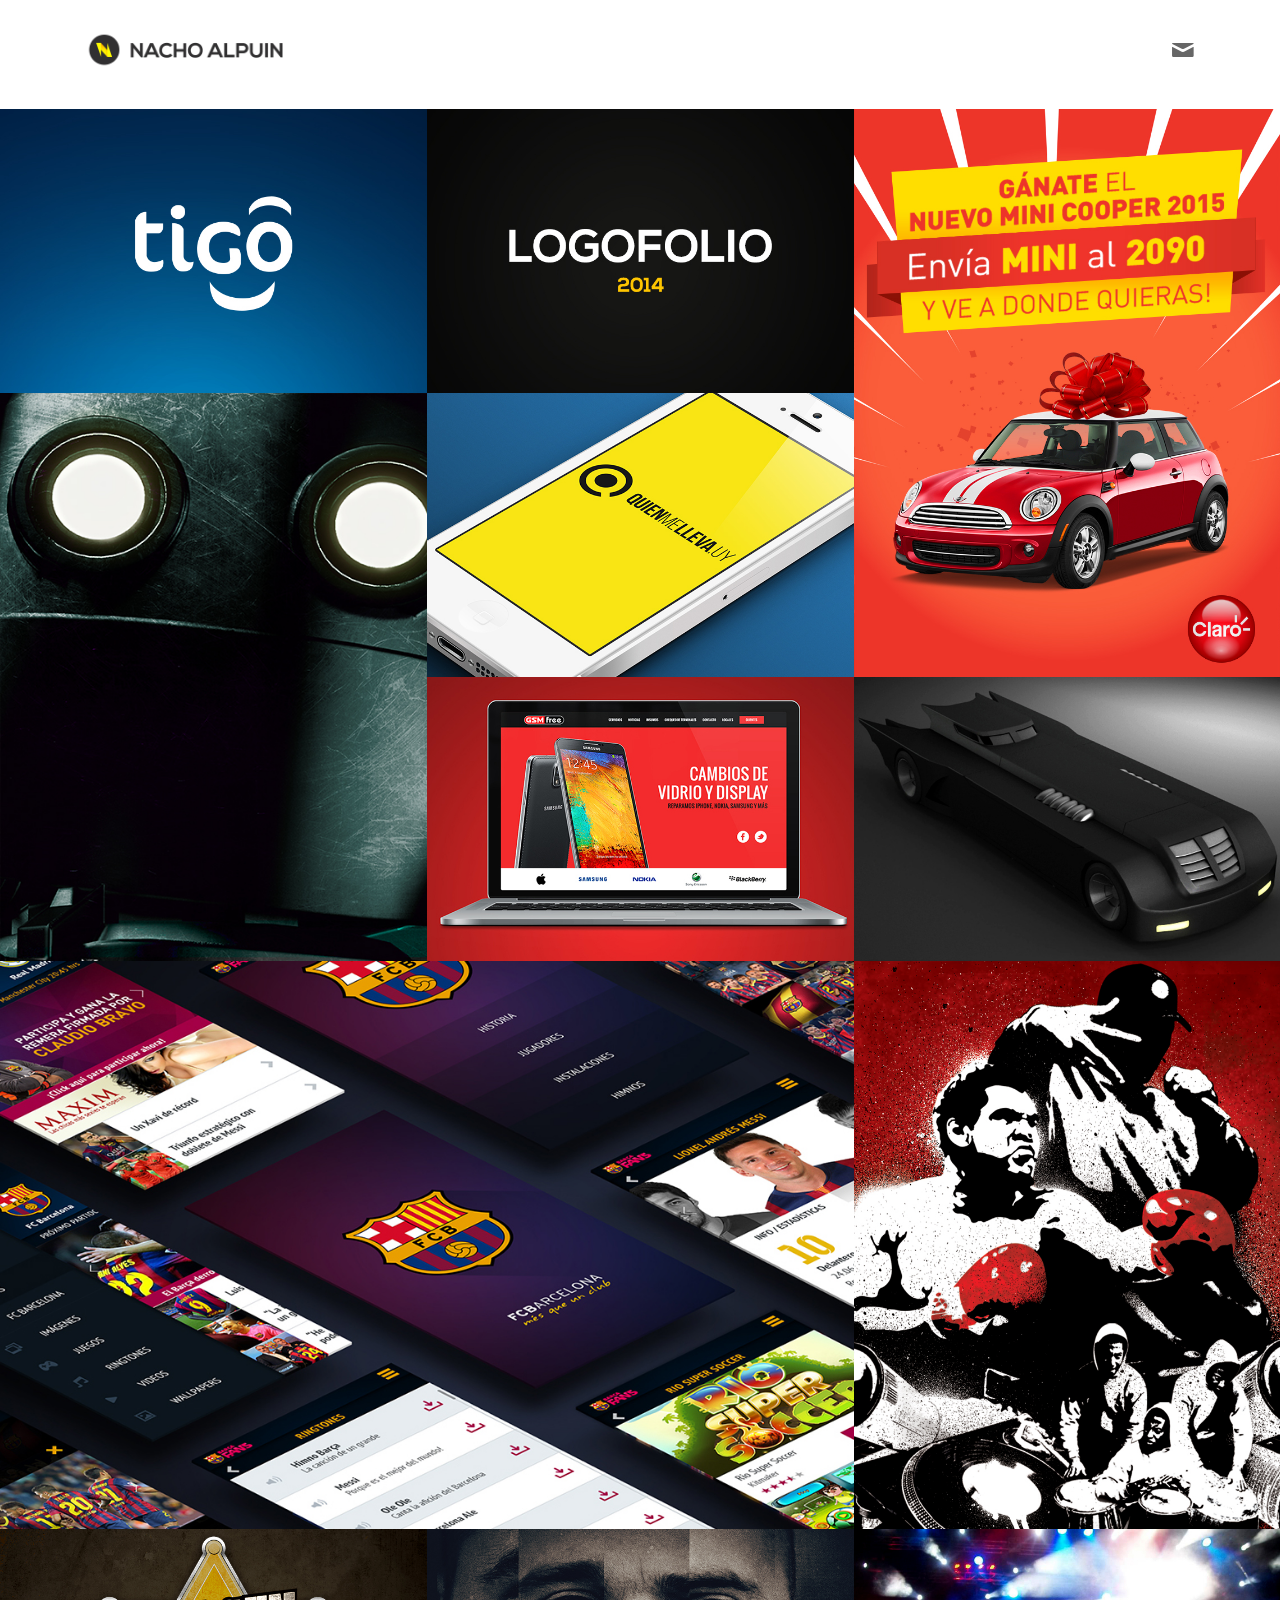
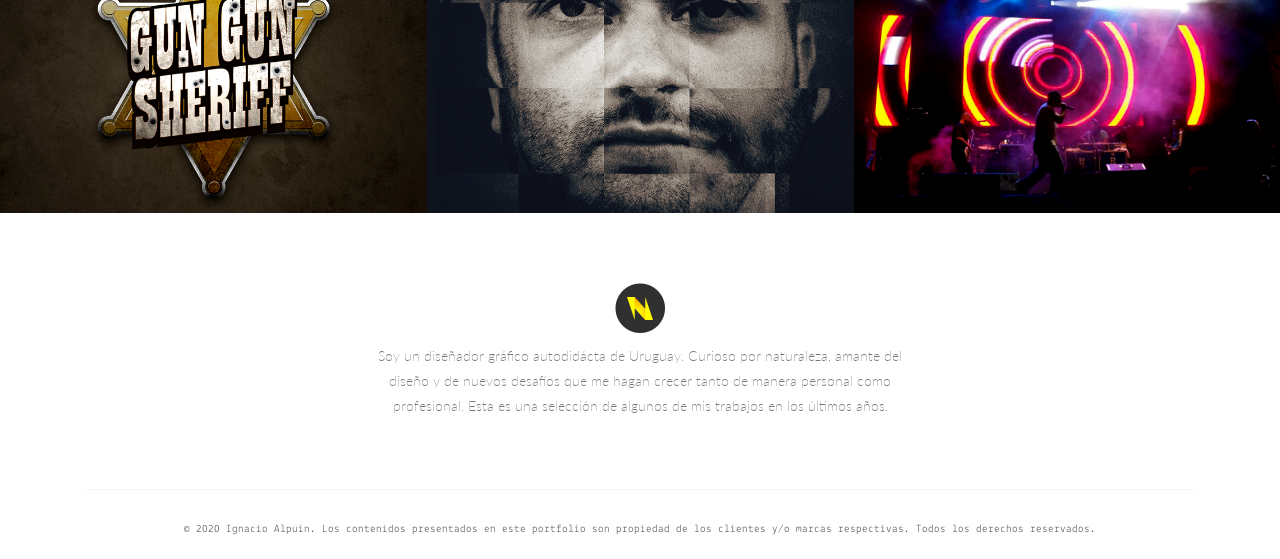
==== commit 204e49db: "Fix date remove landing/banners links" ====
--- a/index.html
+++ b/index.html
@@ -9,35 +9,35 @@
 	<!-- Font -->
 	<link href='http://fonts.googleapis.com/css?family=Lekton:400,700' rel='stylesheet' type='text/css'>
 	<link href='http://fonts.googleapis.com/css?family=Lato:300,400,700' rel='stylesheet' type='text/css'>
-	
+
 	<!-- Css -->
 	<link rel="stylesheet" href="css/timber.css" />
 	<link rel="stylesheet" href="css/templates.css" />
 	<link rel="stylesheet" href="css/skin.css" />
-	
+
 	<!-- Bottom Scripts -->
 	<script src="js/jquery-1.11.2.min.js"></script>
 	<script src="js/timber.master.min.js"></script>
 	<script src="js/template-functions.js"></script>
-	
+
 	<!-- Animated images -->
 
-	
+
 	<!-- Add fancyBox -->
 	<link rel="stylesheet" href="fancybox/source/jquery.fancybox.css?v=2.1.5" type="text/css" media="screen" />
 	<script type="text/javascript" src="fancybox/source/jquery.fancybox.pack.js?v=2.1.5"></script>
 	<link rel="stylesheet" href="fancybox/source/helpers/jquery.fancybox-thumbs.css?v=1.0.7" type="text/css" media="screen" />
 	<script type="text/javascript" src="fancybox/source/helpers/jquery.fancybox-thumbs.js?v=1.0.7"></script>
-	
+
 	<!-- Optionally add helpers - button, thumbnail and/or media -->
 	<link rel="stylesheet" href="fancybox/source/helpers/jquery.fancybox-buttons.css?v=1.0.5" type="text/css" media="screen" />
 	<script type="text/javascript" src="fancybox/source/helpers/jquery.fancybox-buttons.js?v=1.0.5"></script>
 	<script type="text/javascript" src="fancybox/source/helpers/jquery.fancybox-media.js?v=1.0.6"></script>
-	
+
 	<!-- Add mousewheel plugin (this is optional) -->
 	<script type="text/javascript" src="fancybox/lib/jquery.mousewheel-3.0.6.pack.js"></script>
-	
-	
+
+
 	<script type="text/javascript">
 		$("a.fancybox")
 		.attr('rel', 'gallery')
@@ -45,13 +45,13 @@
 			padding : 0
 		});
 	</script>
-	
-	
+
+
 
 	<!--[if lt IE 9]>
     	<script type="text/javascript" src="http://html5shiv.googlecode.com/svn/trunk/html5.js"></script>
     <![endif]-->
-	
+
 	</script>
 
 </head>
@@ -69,11 +69,11 @@
 				</a>
 			</div>
 		</div>
-		
+
 		<section class="section-block contact-2 bkg-grey-ultralight">
 					<div class="row">
 						<div class="column width-12">
-							
+
 							<h6 class="color-gray no-margin-top">CONTACTO</h6>
 							<div class="contact-form-container">
 								<form class="contact-form" action="php/send-email.php" method="post" novalidate>
@@ -107,11 +107,11 @@
 						</div>
 					</div>
 				</section>
-		
-		
-		
+
+
+
 		<div class="side-navigation-footer">
-			
+
 			&copy; 2014 Ignacio Alpuin. Los contenidos presentados en este portfolio son propiedad de los clientes y/o marcas respectivas. Todos los derechos reservados.
 		</div>
 	</aside>
@@ -162,7 +162,7 @@
 										</a>
 										<div class="hidden">
 											<a class="fancybox" href="imgs/portfolio/Quiero-Ganar_Facebook-App_Step02.jpg" rel="gallery01"></a>
-										</div>	
+										</div>
 									</div>
 								</div>
 								<div class="grid-item design photography">
@@ -187,7 +187,7 @@
 												<a class="fancybox" href="imgs/portfolio/Intese.jpg" rel="gallery01"></a>
 												<a class="fancybox" href="imgs/portfolio/ColorBox.jpg" rel="gallery01"></a>
 												<a class="fancybox" href="imgs/portfolio/TwilightGroupUSA.jpg" rel="gallery01"></a>
-										</div>	
+										</div>
 									</div>
 								</div>
 								<div class="grid-item design portrait">
@@ -208,7 +208,7 @@
 											<a class="fancybox" href="imgs/portfolio/Claro_Morris_02.jpg" rel="gallery01"></a>
 											<a class="fancybox" href="imgs/portfolio/Claro_Morris_03.jpg" rel="gallery01"></a>
 											<a class="fancybox" href="imgs/portfolio/Claro_Morris_04.jpg" rel="gallery01"></a>
-										</div>	
+										</div>
 									</div>
 								</div>
 								<div class="grid-item identity portrait">
@@ -233,7 +233,7 @@
 											<a class="fancybox" href="imgs/portfolio/LTP_LPYLT_Afiches.jpg" rel="gallery01"></a>
 											<a class="fancybox" href="imgs/portfolio/LTP_LPYLT_facebookCovers.jpg" rel="gallery01"></a>
 											<a class="fancybox" href="imgs/portfolio/LTP_LPYLT_LaMarchaTropical.jpg" rel="gallery01"></a>
-										</div>	
+										</div>
 									</div>
 								</div>
 								<div class="grid-item web-design photography">
@@ -255,7 +255,7 @@
 											<a class="fancybox" href="imgs/portfolio/QML_02.jpg" rel="gallery01"></a>
 											<a class="fancybox" href="imgs/portfolio/QML_03.jpg" rel="gallery01"></a>
 											<a class="fancybox" href="imgs/portfolio/QML_04.jpg" rel="gallery01"></a>
-										</div>	
+										</div>
 									</div>
 								</div>
 								<div class="grid-item identity">
@@ -274,7 +274,7 @@
 										<div class="hidden">
 											<!-- GSM -->
 											<a class="fancybox" href="imgs/portfolio/GSM_02.jpg" rel="gallery01"></a>
-										</div>	
+										</div>
 									</div>
 								</div>
 								<div class="grid-item photography large">
@@ -296,7 +296,7 @@
 											<a class="fancybox" href="imgs/portfolio/Barca_03.jpg" rel="gallery01"></a>
 											<a class="fancybox" href="imgs/portfolio/Barca_04.jpg" rel="gallery01"></a>
 											<a class="fancybox" href="imgs/portfolio/Barca_05.jpg" rel="gallery01"></a>
-										</div>	
+										</div>
 									</div>
 								</div>
 								<div class="grid-item identity">
@@ -313,9 +313,9 @@
 											</span>
 										</a>
 										<div class="hidden animGallery">
-										
+
 											<!-- ILUSTRACIONES VARIAS -->
-											
+
 										</div>
 									</div>
 								</div>
@@ -418,7 +418,7 @@
 						</div>
 						<div class="column width-6 push-3">
 							<div class="footer-top-inner">
-								<p>Soy un dise&ntilde;ador gr&aacute;fico autodid&aacute;cta de Uruguay. Curioso por naturaleza, amante del dise&ntilde;o y de nuevos desaf&iacute;os que me hagan crecer tanto de manera personal como profesional. Esta es una selecci&oacute;n de algunos de mis trabajos en los &uacute;ltimos a&ntilde;os.</br></br><span class="moreSamples">Por muestras de landing pages <a href="http://landingsamples.rocksolidlabs.com/">click aqui</a>, por banners  <a href="http://bannersamples.rocksolidlabs.com/">click aqui</a></span></p>
+								<p>Soy un dise&ntilde;ador gr&aacute;fico autodid&aacute;cta de Uruguay. Curioso por naturaleza, amante del dise&ntilde;o y de nuevos desaf&iacute;os que me hagan crecer tanto de manera personal como profesional. Esta es una selecci&oacute;n de algunos de mis trabajos en los &uacute;ltimos a&ntilde;os.</p>
 							</div>
 						</div>
 					</div>
@@ -427,23 +427,23 @@
 					<div class="row">
 						<div class="column width-12">
 							<div class="footer-bottom-inner">
-								<p class="copyright no-margin-bottom">&copy; 2014 Ignacio Alpuin. Los contenidos presentados en este portfolio son propiedad de los clientes y/o marcas respectivas. Todos los derechos reservados.</p>
-							</div>
-						</div>
-					</div> 
+								<p class="copyright no-margin-bottom">&copy; 2020 Ignacio Alpuin. Los contenidos presentados en este portfolio son propiedad de los clientes y/o marcas respectivas. Todos los derechos reservados.</p>
+							</div>
+						</div>
+					</div>
 				</div>
 			</footer>
 			<!-- Footer 1 End -->
 
 		</div>
-	</div>	
-	
+	</div>
+
 	<script type="text/javascript">
-		
+
 		if( !!window.chrome){
 		console.log('fuckthisshit')
 			$('.animGallery').append('<a class="fancybox" href="imgs/portfolio/Anim_icons.webp" rel="gallery01"></a><a class="fancybox" href="imgs/portfolio/Anim_Halloween_Vampi.webp" rel="gallery01"></a><a class="fancybox" href="imgs/portfolio/Anim_Halloween_Zombie.webp" rel="gallery01"></a><a class="fancybox" href="imgs/portfolio/Anim_Sheriff.webp" rel="gallery01"></a><a class="fancybox" href="imgs/portfolio/Anim_RubyConf.gif" rel="gallery01"></a><a class="fancybox" href="imgs/portfolio/Anim_Horses.webp" rel="gallery01"></a><a class="fancybox" href="imgs/portfolio/Illus_02.jpg" rel="gallery01"></a><a class="fancybox" href="imgs/portfolio/Illus_modem_01.jpg" rel="gallery01"></a><a class="fancybox" href="imgs/portfolio/Illus_modem_02.jpg" rel="gallery01"></a>')
-			//Chrome	
+			//Chrome
 		}else if( typeof InstallTrigger !== 'undefined' || Object.prototype.toString.call(window.HTMLElement).indexOf('Constructor') > 0 ){
 			$('.animGallery').append('<a class="fancybox" href="imgs/portfolio/Anim_icons.png" rel="gallery01"></a><a class="fancybox" href="imgs/portfolio/Anim_Halloween_Vampi.png" rel="gallery01"></a><a class="fancybox" href="imgs/portfolio/Anim_Halloween_Zombie.png" rel="gallery01"></a><a class="fancybox" href="imgs/portfolio/Anim_Sheriff.png" rel="gallery01"></a><a class="fancybox" href="imgs/portfolio/Anim_RubyConf.gif" rel="gallery01"></a><a class="fancybox" href="imgs/portfolio/Anim_Horses.png" rel="gallery01"></a><a class="fancybox" href="imgs/portfolio/Illus_02.jpg" rel="gallery01"></a><a class="fancybox" href="imgs/portfolio/Illus_modem_01.jpg" rel="gallery01"></a><a class="fancybox" href="imgs/portfolio/Illus_modem_02.jpg" rel="gallery01"></a>')
 			//Firefox & Safari
@@ -451,7 +451,7 @@
 			$('.animGallery').append('<a class="fancybox" href="imgs/portfolio/Anim_icons.gif" rel="gallery01"></a><a class="fancybox" href="imgs/portfolio/Anim_Halloween_Vampi.gif" rel="gallery01"></a><a class="fancybox" href="imgs/portfolio/Anim_Halloween_Zombie.gif" rel="gallery01"></a><a class="fancybox" href="imgs/portfolio/Anim_Sheriff.gif" rel="gallery01"></a><a class="fancybox" href="imgs/portfolio/Anim_RubyConf.gif" rel="gallery01"></a><a class="fancybox" href="imgs/portfolio/Anim_Horses.gif" rel="gallery01"></a><a class="fancybox" href="imgs/portfolio/Illus_02.jpg" rel="gallery01"></a><a class="fancybox" href="imgs/portfolio/Illus_modem_01.jpg" rel="gallery01"></a><a class="fancybox" href="imgs/portfolio/Illus_modem_02.jpg" rel="gallery01"></a>')
 			//Others
 		}
-	</script>	
-		
+	</script>
+
 </body>
-</html>+</html>
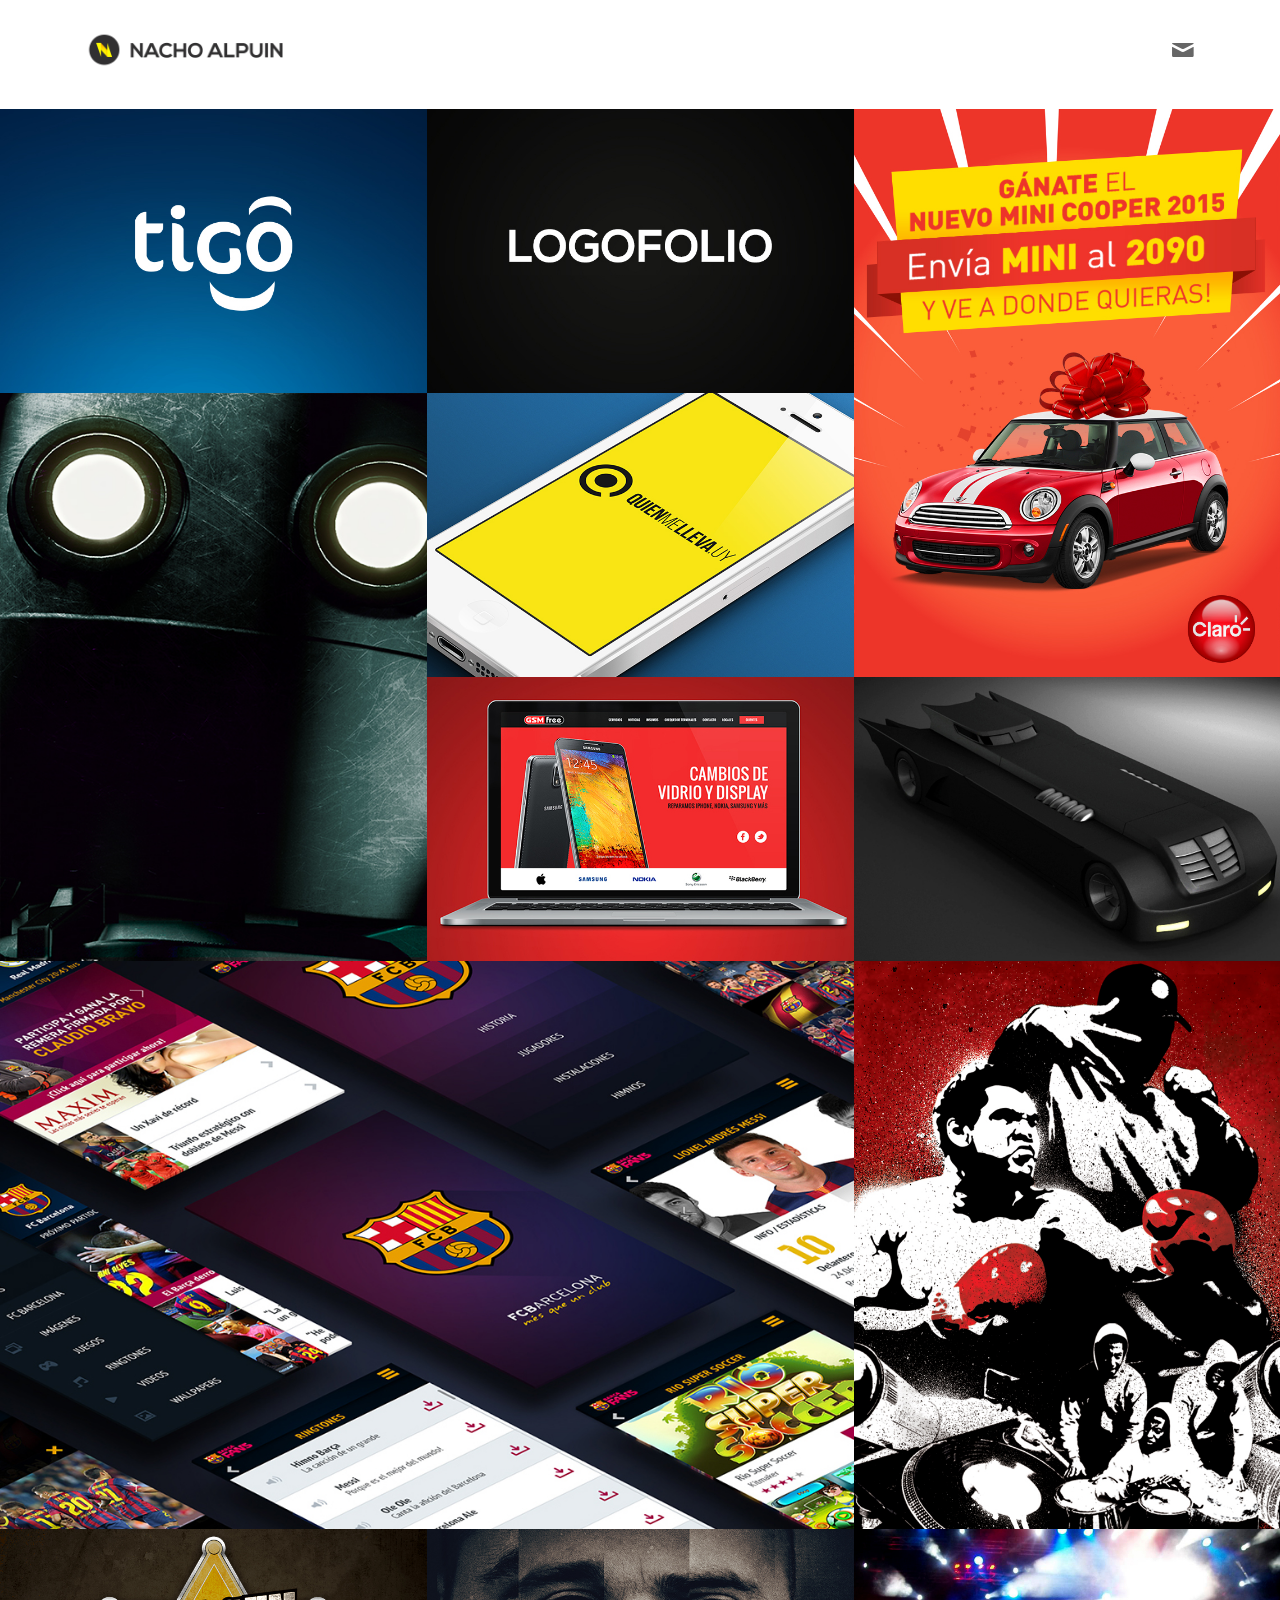
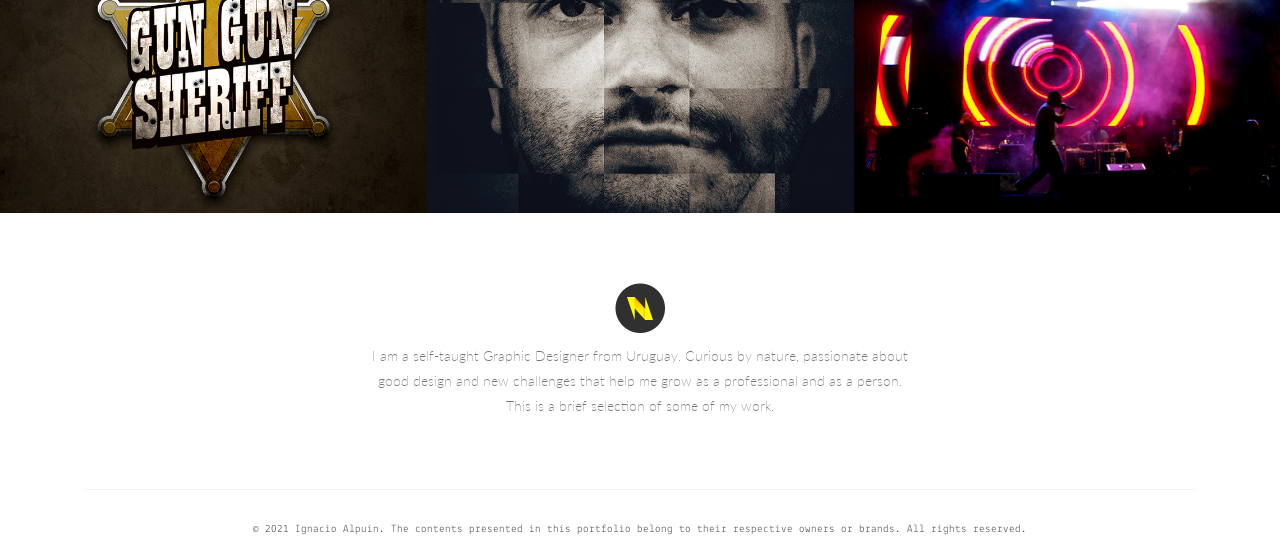
==== commit 413fa37e: "Update index.html" ====
--- a/index.html
+++ b/index.html
@@ -154,7 +154,7 @@
 											<span class="overlay-info animation-fade-in">
 												<span>
 													<span>
-														<span class="project-title">Dise&ntilde;o de aplicaci&oacute;n para Facebook</span><br>
+														<span class="project-title">Facebook App Design</span><br>
 														<span class="project-description">Tigo Colombia</span>
 													</span>
 												</span>
@@ -172,8 +172,8 @@
 											<span class="overlay-info animation-fade-in">
 												<span>
 													<span>
-														<span class="project-title">Cat&Aacute;logo de logos</span><br>
-														<span class="project-description">Varios clientes</span>
+														<span class="project-title">Logo Catalog</span><br>
+														<span class="project-description">Various Clients</span>
 													</span>
 												</span>
 											</span>
@@ -197,7 +197,7 @@
 											<span class="overlay-info animation-fade-in">
 												<span>
 													<span>
-														<span class="project-title">Dise&ntilde;o promo Mini Cooper</span><br>
+														<span class="project-title">Mini Cooper Sweepstakes</span><br>
 														<span class="project-description">Claro Paraguay.</span>
 													</span>
 												</span>
@@ -218,7 +218,7 @@
 											<span class="overlay-info animation-fade-in">
 												<span>
 													<span>
-														<span class="project-title">Arte y dise&ntilde;o de disco</span><br>
+														<span class="project-title">Art Direction and Design</span><br>
 														<span class="project-description">Latejapride* - Las palabras y la tormenta</span>
 													</span>
 												</span>
@@ -243,7 +243,7 @@
 											<span class="overlay-info animation-fade-in">
 												<span>
 													<span>
-														<span class="project-title">Dise&ntilde;o web y logo</span><br>
+														<span class="project-title">Brand and UX/UI Design</span><br>
 														<span class="project-description">Quienmelleva.uy</span>
 													</span>
 												</span>
@@ -265,7 +265,7 @@
 											<span class="overlay-info animation-fade-in">
 												<span>
 													<span>
-														<span class="project-title">Dise&ntilde;o web y maquetaci&oacute;n</span><br>
+														<span class="project-title">Brand and UX/UI Design</span><br>
 														<span class="project-description">GSM Free Uruguay</span>
 													</span>
 												</span>
@@ -284,7 +284,7 @@
 											<span class="overlay-info animation-fade-in">
 												<span>
 													<span>
-														<span class="project-title">Propuesta de redise&ntilde;o para app de Bar&ccedil;a Fans</span><br>
+														<span class="project-title">Brand and UX/UI Design Barcelona Fans</span><br>
 														<span class="project-description">Tigo Colombia & FC Barcelona</span>
 													</span>
 												</span>
@@ -306,8 +306,8 @@
 											<span class="overlay-info animation-fade-in">
 												<span>
 													<span>
-														<span class="project-title">Ilustraci&Oacute;n, modelado 3D, Animaci&Oacute;n</span><br>
-														<span class="project-description">Clientes Varios</span>
+														<span class="project-title">Illustration, 3D and Animation</span><br>
+														<span class="project-description">Various Clients & Personal Projects</span>
 													</span>
 												</span>
 											</span>
@@ -326,7 +326,7 @@
 											<span class="overlay-info animation-fade-in">
 												<span>
 													<span>
-														<span class="project-title">Arte y dise&ntilde;o de disco</span><br>
+														<span class="project-title">Art Direction and Design</span><br>
 														<span class="project-description">Contra Las Cuerdas</span>
 													</span>
 												</span>
@@ -348,7 +348,7 @@
 												<span>
 													<span>
 														<span class="project-title">Web & Mobile App Logos</span><br>
-														<span class="project-description">Varios Clientes</span>
+														<span class="project-description">Various Clients</span>
 													</span>
 												</span>
 											</span>
@@ -370,7 +370,7 @@
 											<span class="overlay-info animation-fade-in">
 												<span>
 													<span>
-														<span class="project-title">Arte y dise&ntilde;o de disco</span><br>
+														<span class="project-title">Art Direction and Design</span><br>
 														<span class="project-description">Latejapride* - Rompecabezas</span>
 													</span>
 												</span>
@@ -390,7 +390,7 @@
 											<span class="overlay-info animation-fade-in">
 												<span>
 													<span>
-														<span class="project-title">Dise&ntilde;o, edici&oacute;n, animaci&oacute;n y proyecci&oacute;n de visuales en vivo</span><br>
+														<span class="project-title">Live visuals</span><br>
 														<span class="project-description">Latejapride*</span>
 													</span>
 												</span>
@@ -418,7 +418,7 @@
 						</div>
 						<div class="column width-6 push-3">
 							<div class="footer-top-inner">
-								<p>Soy un dise&ntilde;ador gr&aacute;fico autodid&aacute;cta de Uruguay. Curioso por naturaleza, amante del dise&ntilde;o y de nuevos desaf&iacute;os que me hagan crecer tanto de manera personal como profesional. Esta es una selecci&oacute;n de algunos de mis trabajos en los &uacute;ltimos a&ntilde;os.</p>
+								<p>I am a self-taught Graphic Designer from Uruguay. Curious by nature, passionate about good design and new challenges that help me grow as a professional and as a person. This is a brief selection of some of my work.</p>
 							</div>
 						</div>
 					</div>
@@ -427,7 +427,7 @@
 					<div class="row">
 						<div class="column width-12">
 							<div class="footer-bottom-inner">
-								<p class="copyright no-margin-bottom">&copy; 2020 Ignacio Alpuin. Los contenidos presentados en este portfolio son propiedad de los clientes y/o marcas respectivas. Todos los derechos reservados.</p>
+								<p class="copyright no-margin-bottom">&copy; 2021 Ignacio Alpuin. The contents presented in this portfolio belong to their respective owners or brands. All rights reserved.</p>
 							</div>
 						</div>
 					</div>
